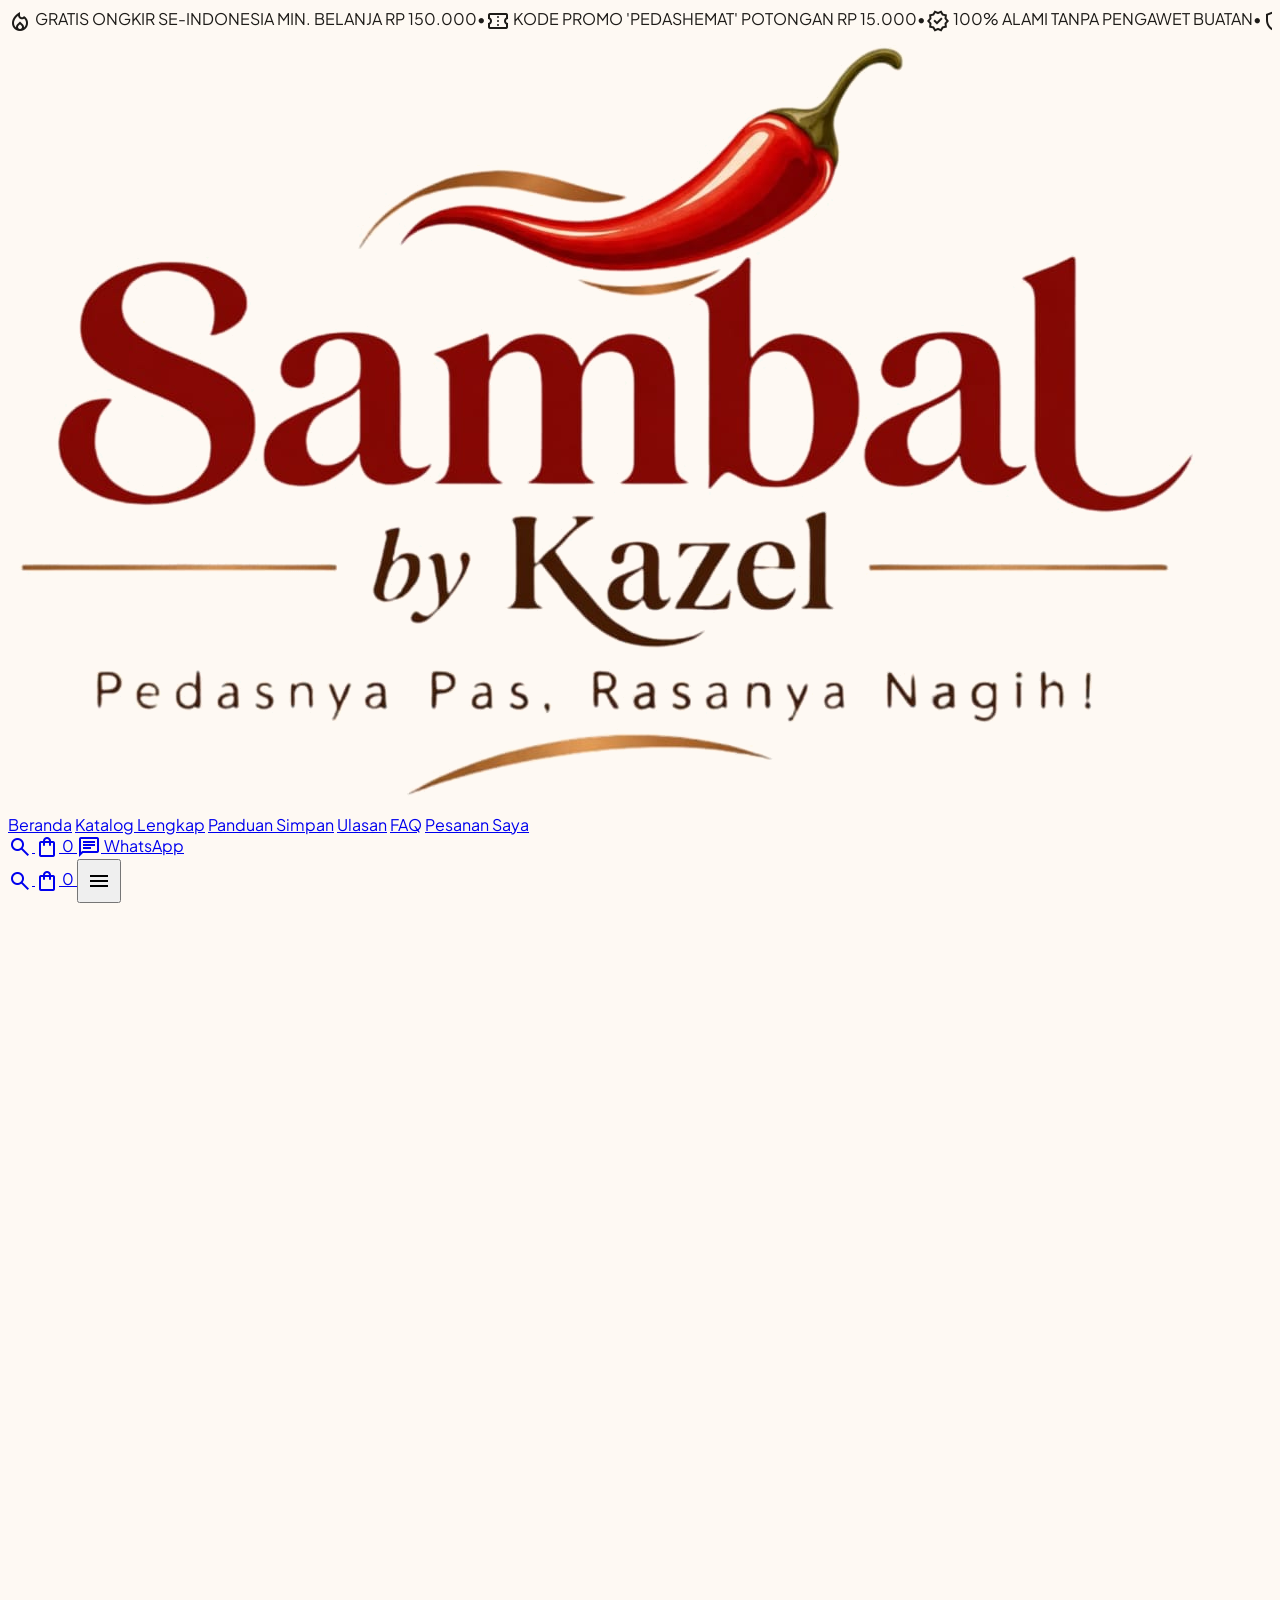
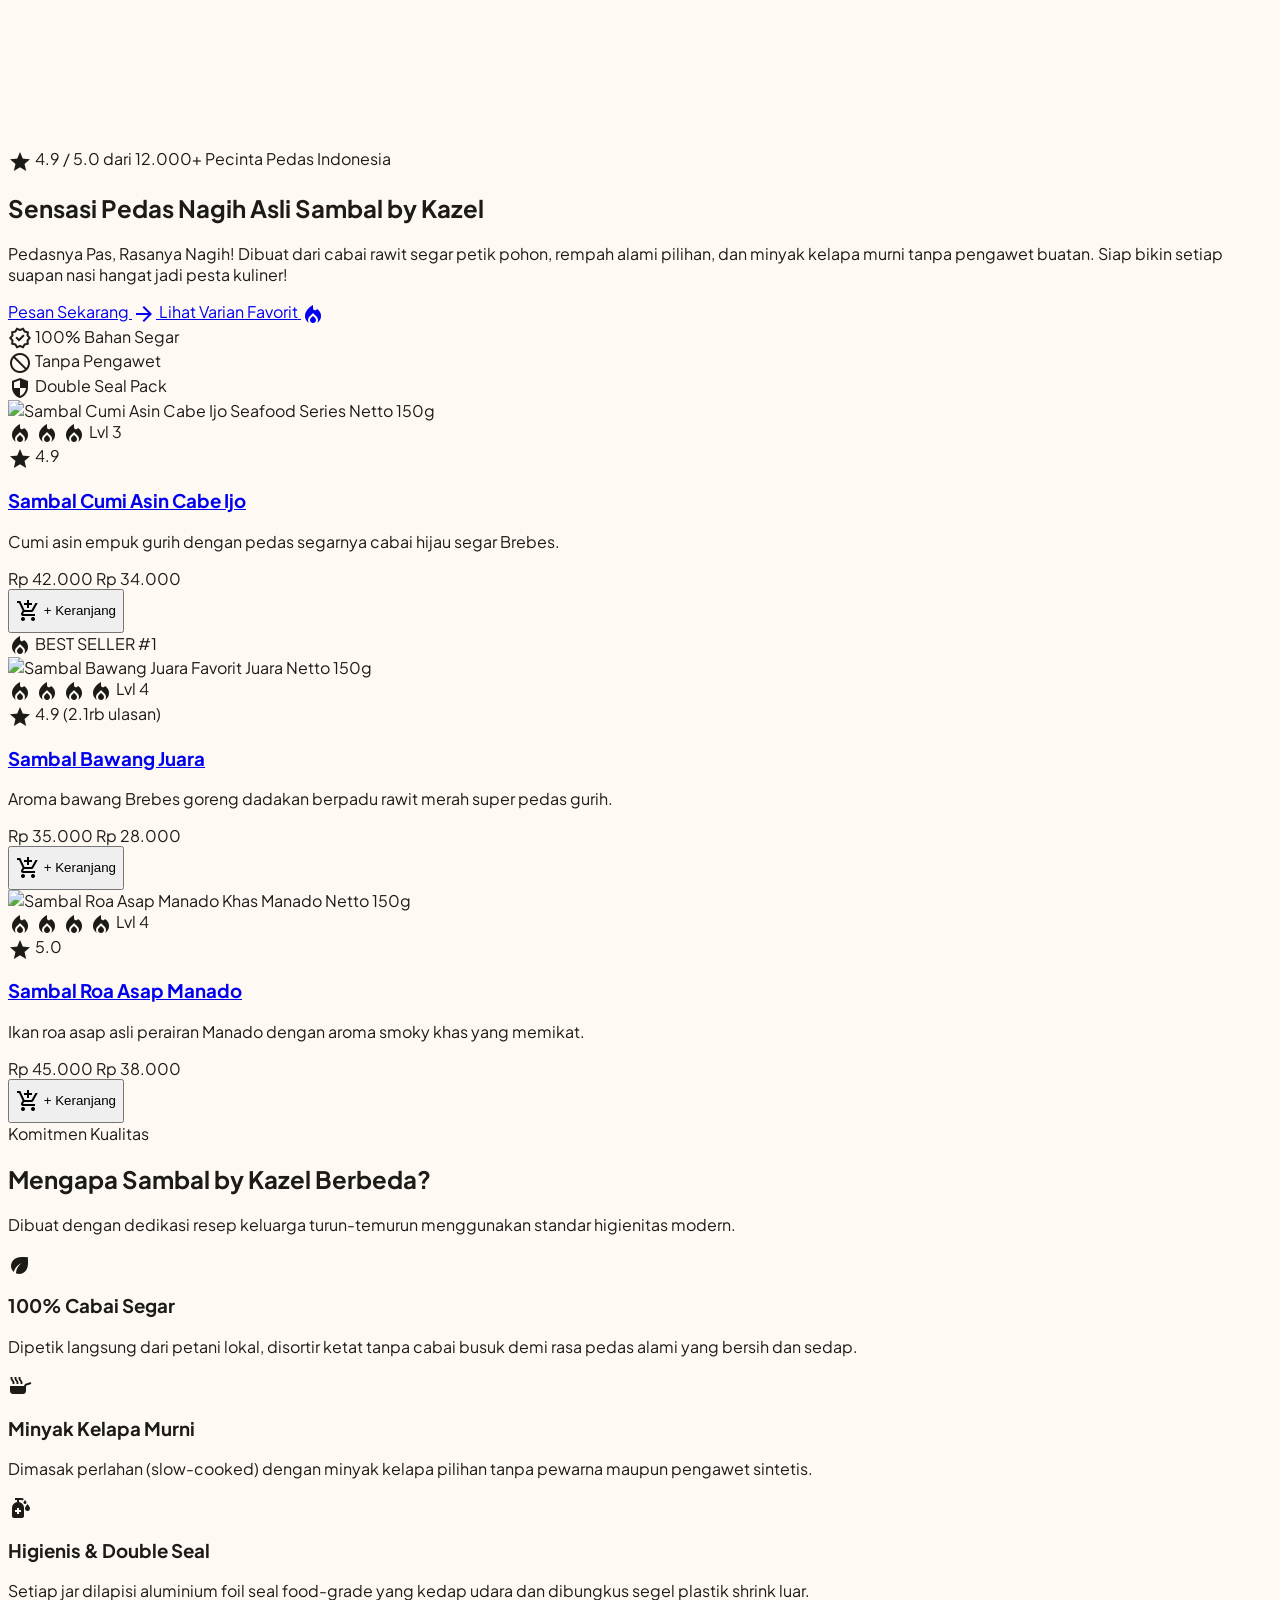
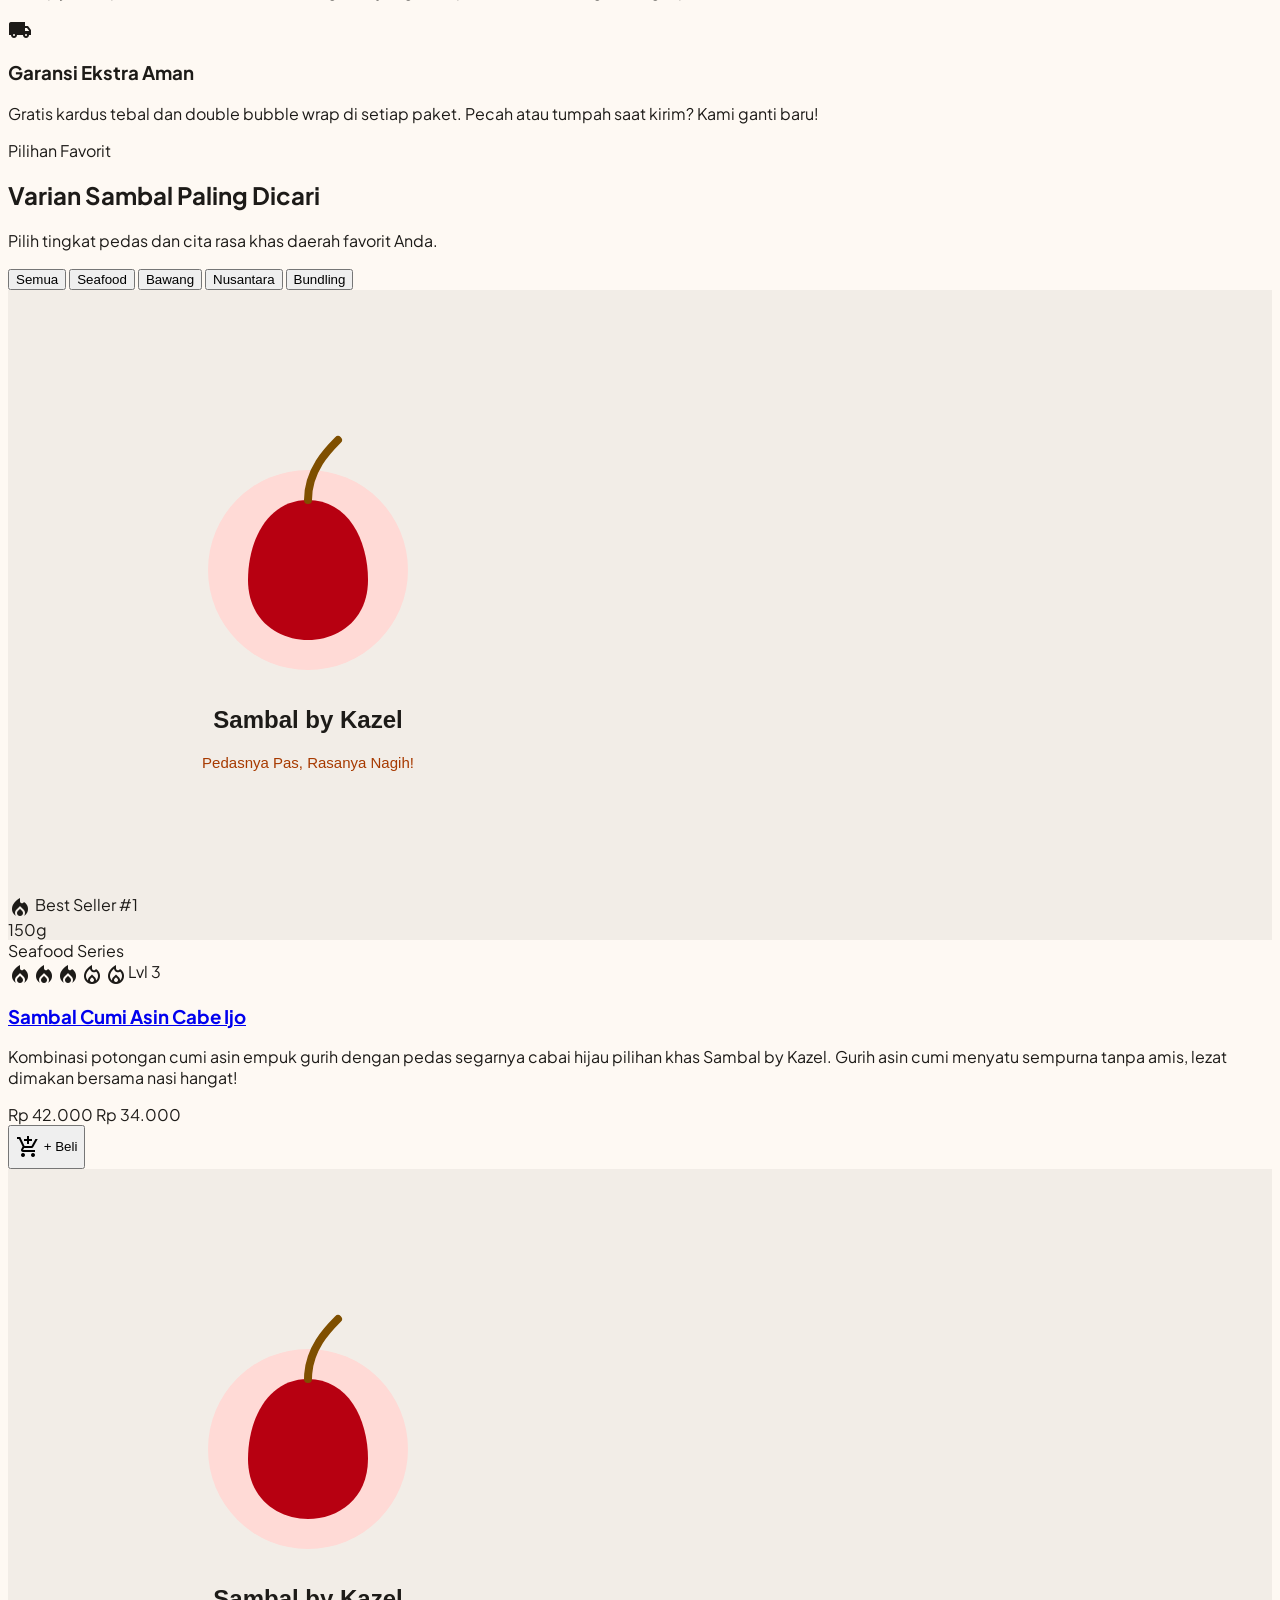
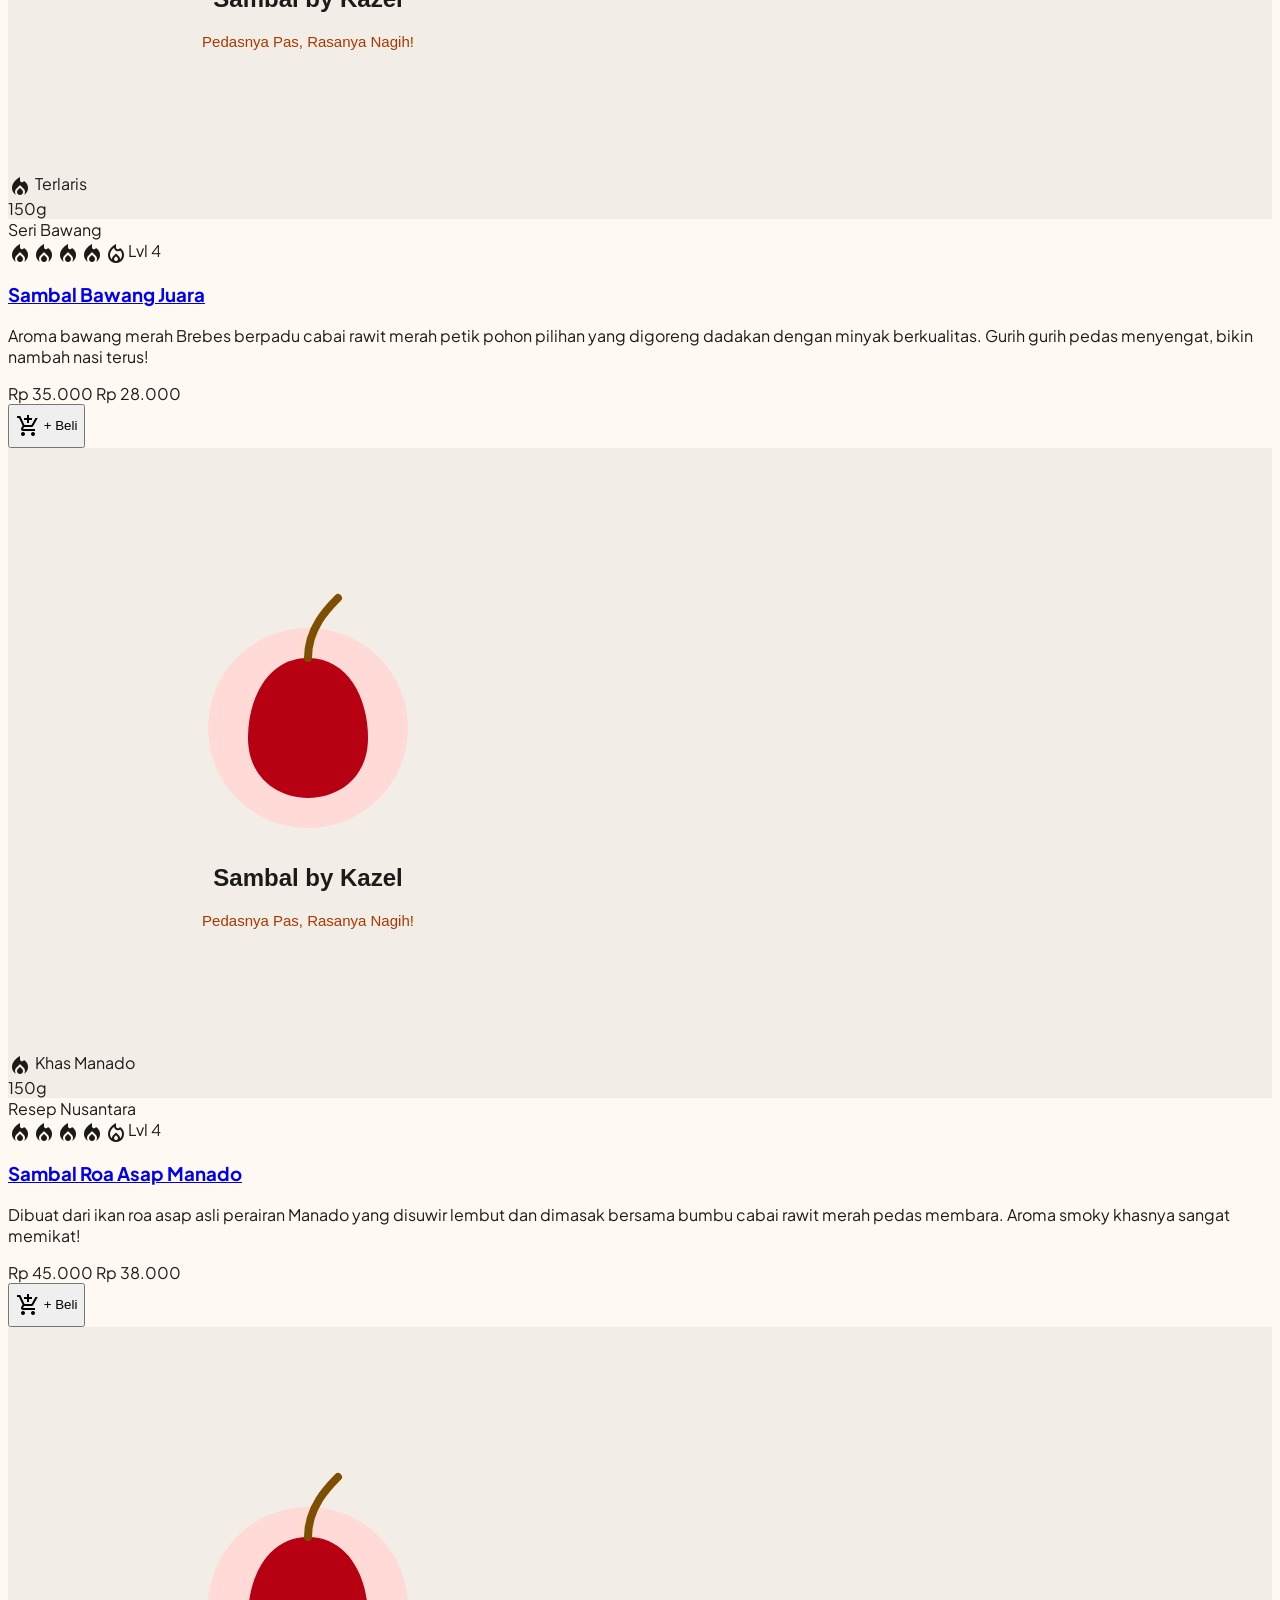
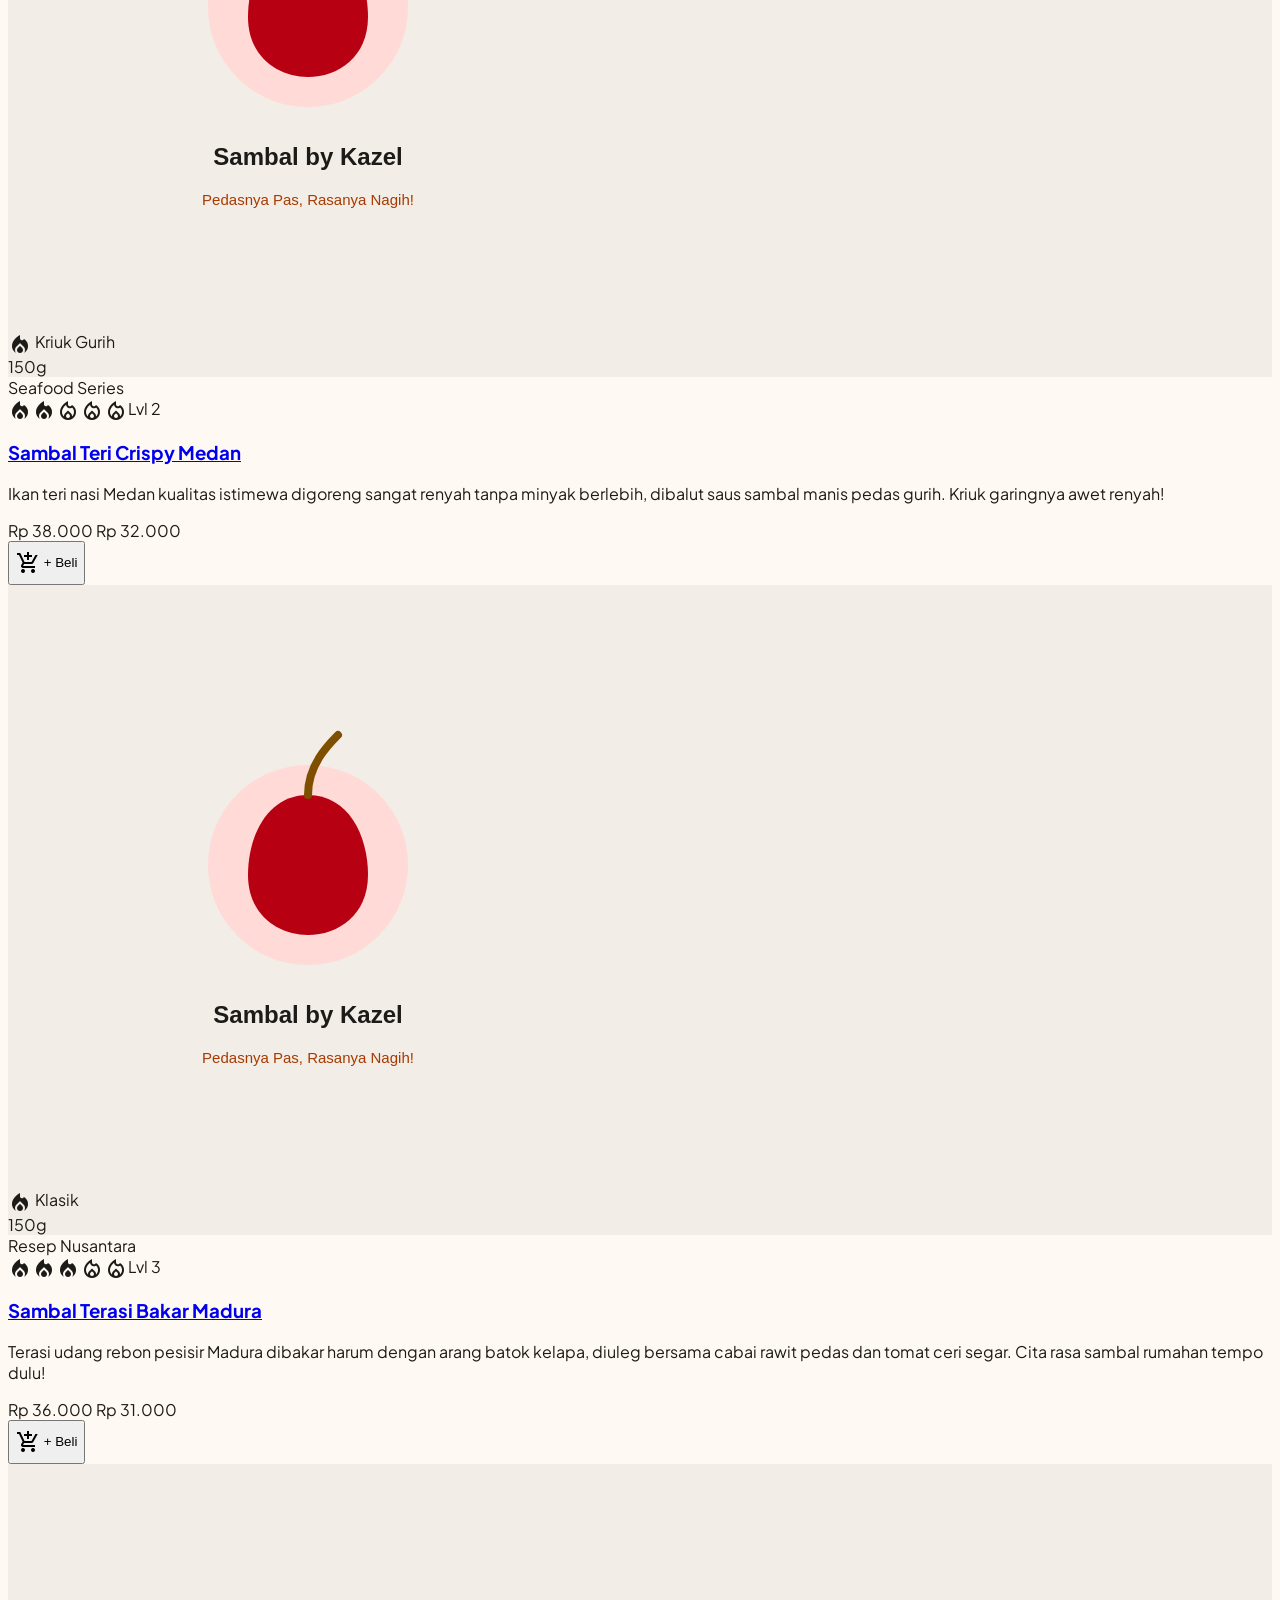
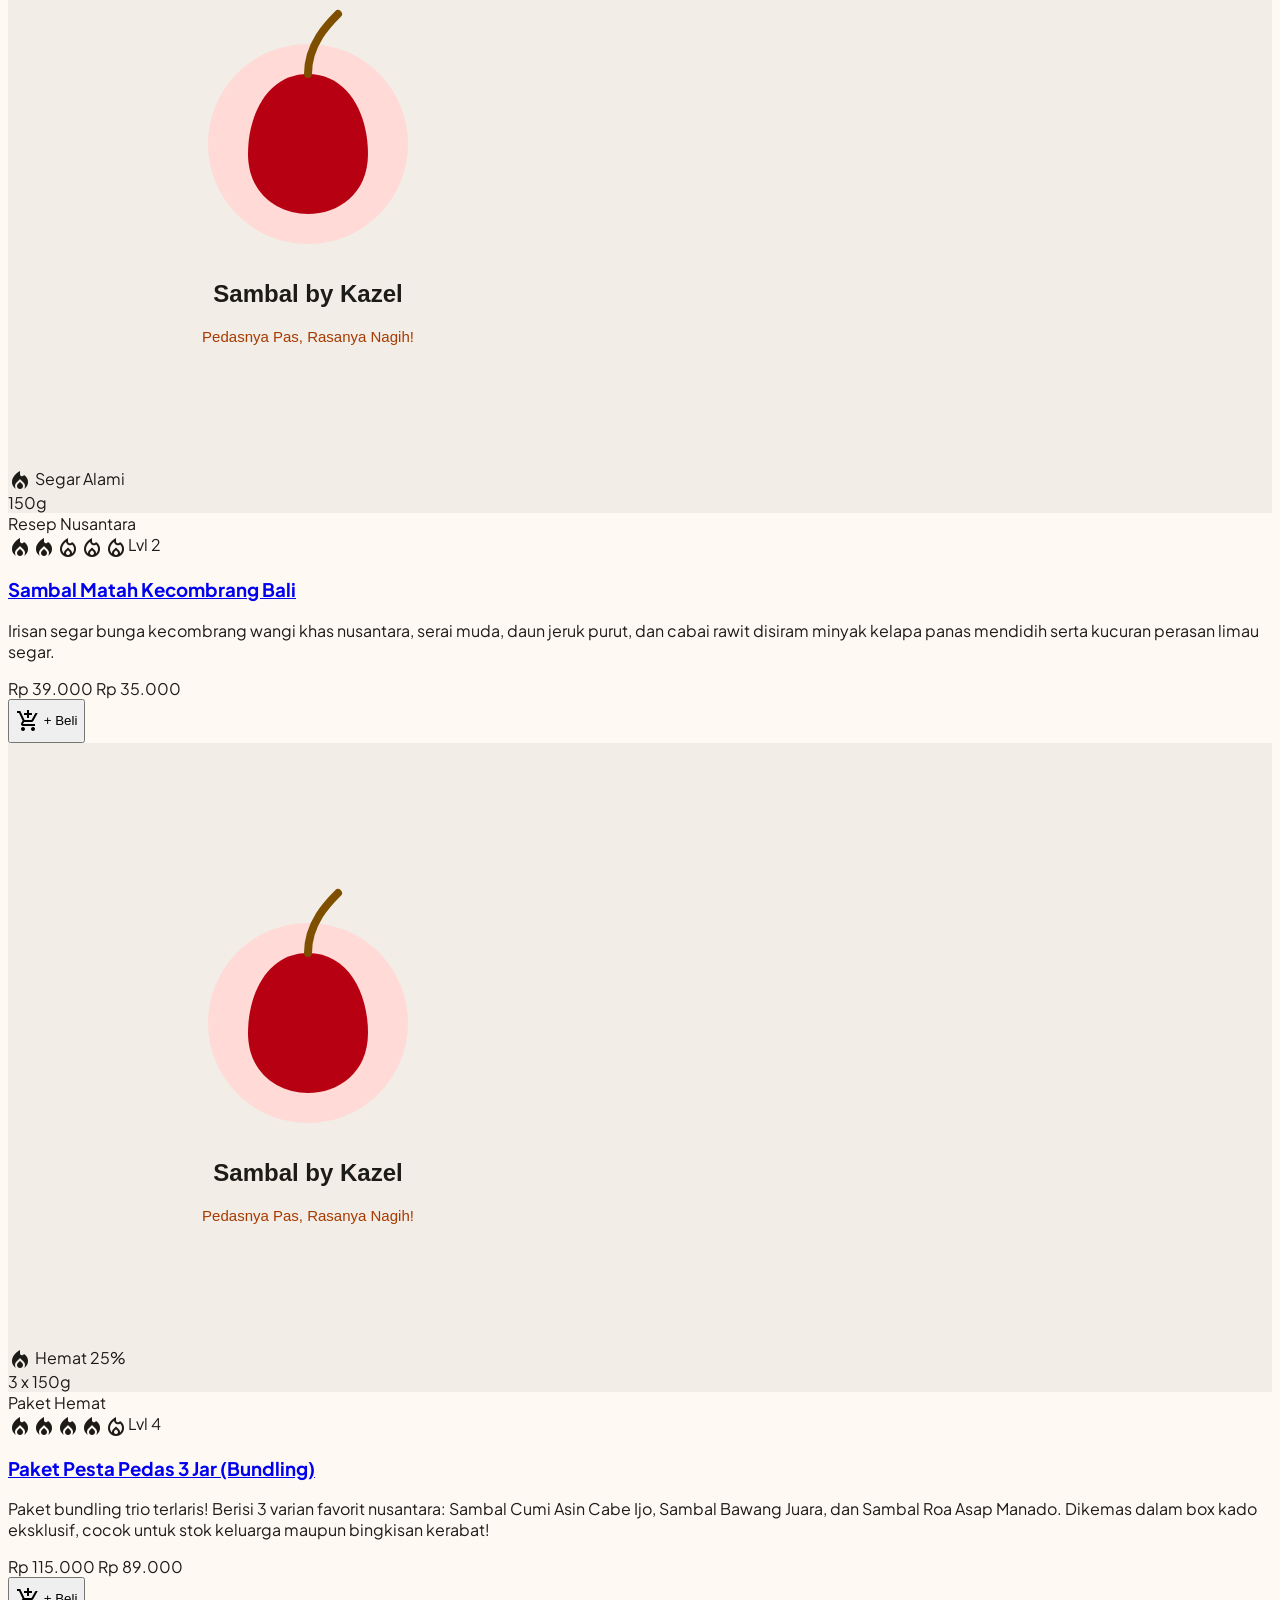
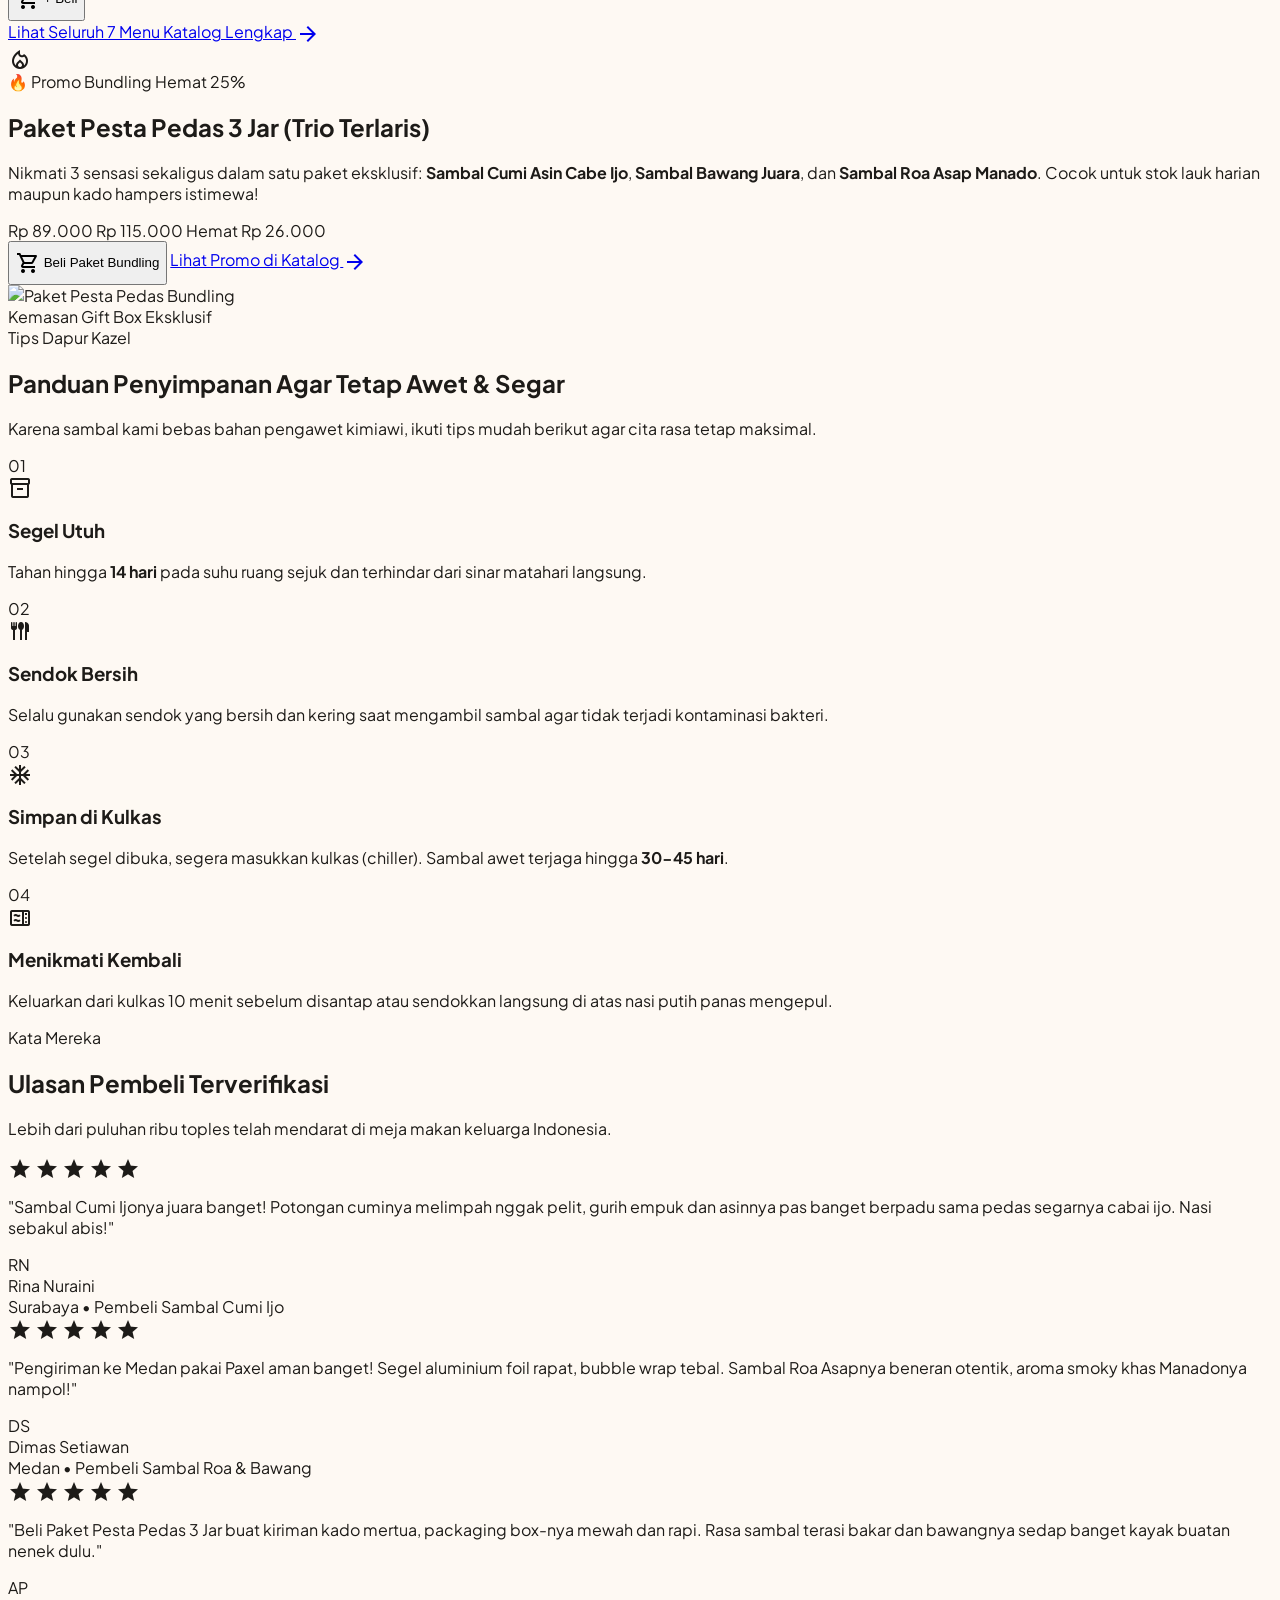
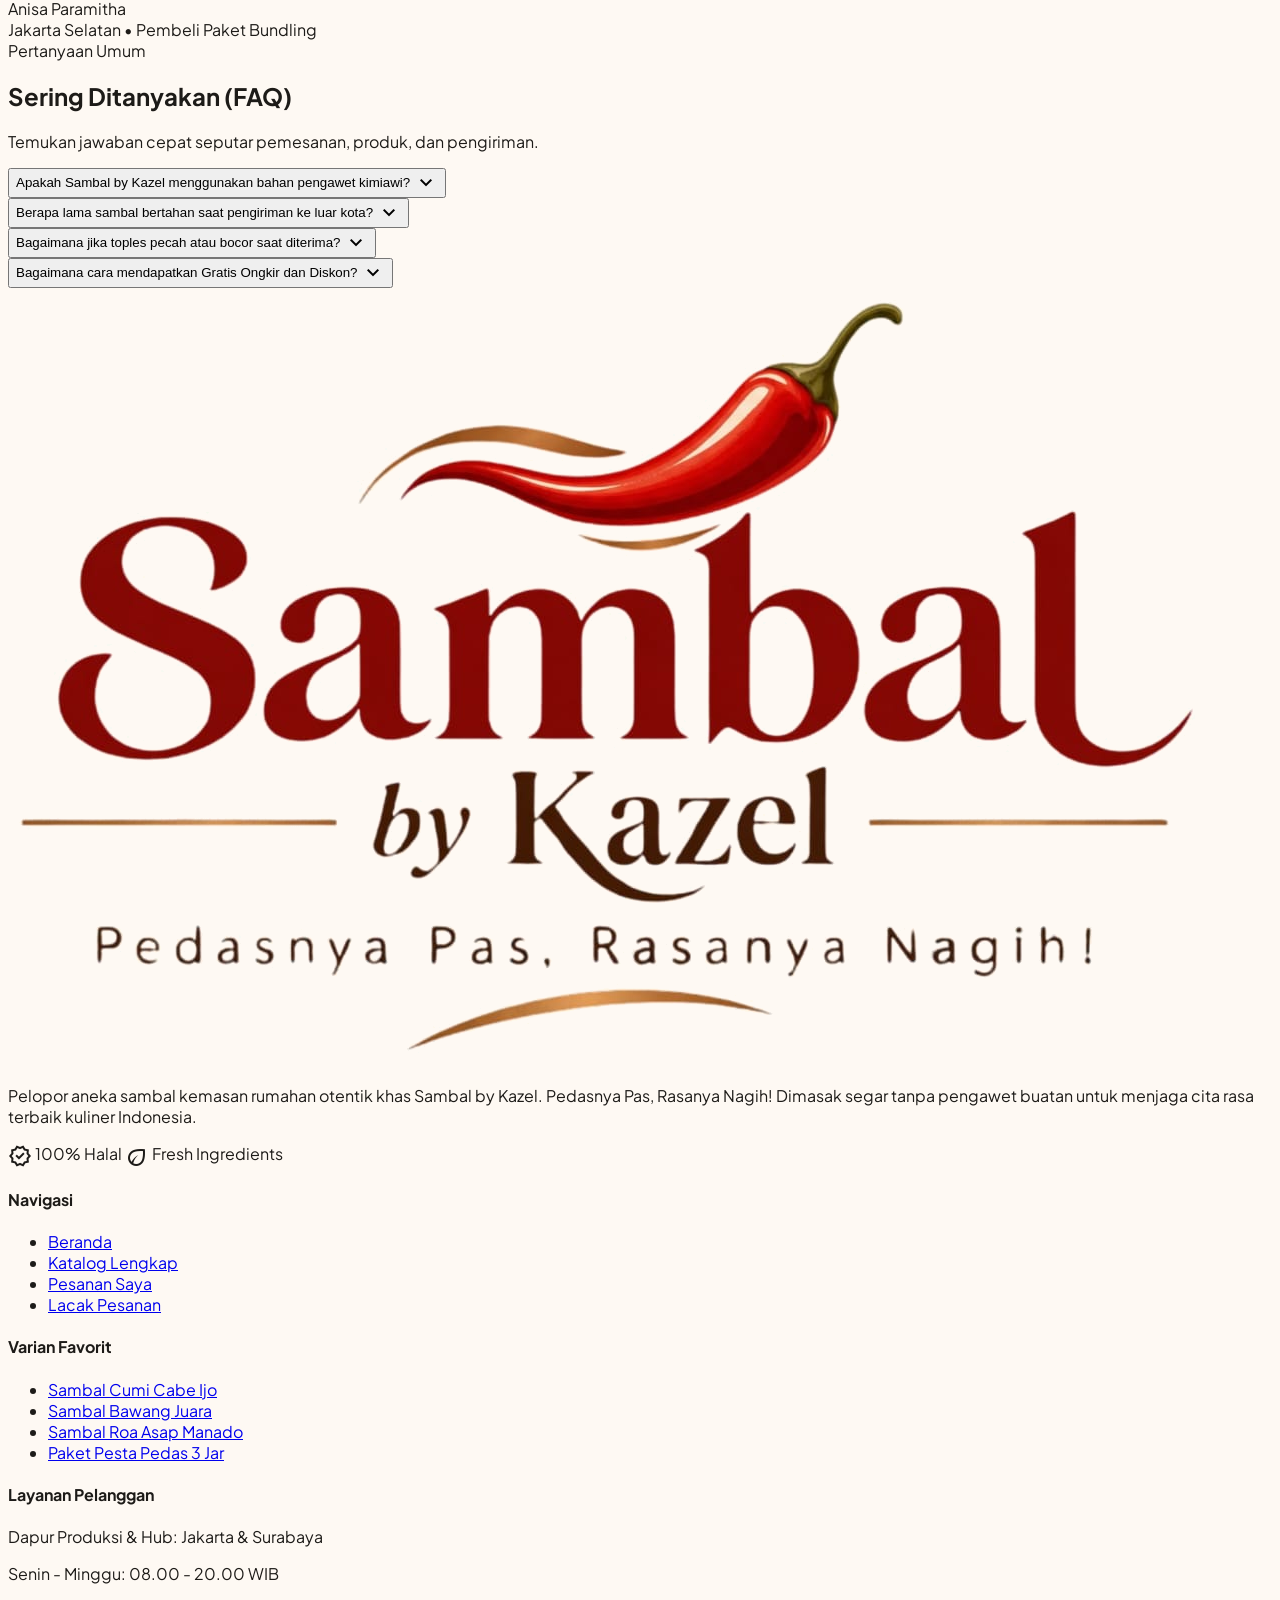
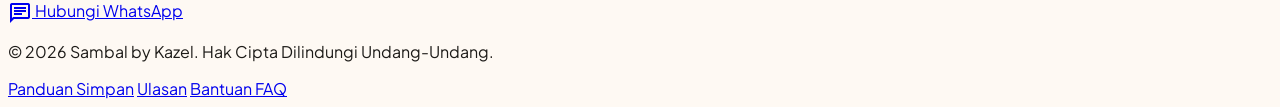
==== index.html @ 1a240b4c "feat: complete Sambal by Kazel website with admin dashboard & Google Sheets tracking integration" ====
<!DOCTYPE html>
<html lang="id" class="scroll-smooth">
<head>
  <meta charset="UTF-8">
  <meta name="viewport" content="width=device-width, initial-scale=1.0">
  <title>Sambal by Kazel - Pedasnya Pas, Rasanya Nagih!</title>
  <meta name="description" content="Nikmati aneka sambal kemasan rumahan otentik dari Sambal by Kazel. Pedasnya Pas, Rasanya Nagih! Sambal Cumi Ijo, Sambal Bawang Juara, Sambal Roa Manado. Segel higienis, garansi aman kirim se-Indonesia.">
  <link rel="icon" type="image/png" href="assets/images/logo.png">
  
  <!-- Google Fonts: Plus Jakarta Sans & Material Symbols Outlined -->
  <link rel="preconnect" href="https://fonts.googleapis.com">
  <link rel="preconnect" href="https://fonts.gstatic.com" crossorigin>
  <link href="https://fonts.googleapis.com/css2?family=Plus+Jakarta+Sans:wght@400;500;600;700;800&display=swap" rel="stylesheet">
  <link rel="stylesheet" href="https://fonts.googleapis.com/css2?family=Material+Symbols+Outlined:opsz,wght,FILL,GRAD@20..48,100..700,0..1,-50..200" />
  
  <!-- Tailwind CSS via CDN & External Custom Config -->
  <script src="https://cdn.tailwindcss.com"></script>
  <script src="assets/js/tailwind.config.js"></script>
  
  <!-- Master Stylesheet -->
  <link rel="stylesheet" href="assets/css/style.css">
</head>
<body class="bg-background text-on-surface flex flex-col min-h-screen antialiased selection:bg-primary-fixed selection:text-primary">

  <!-- Header Component (Ticker & Navigation) -->
  <app-header active="beranda"></app-header>

  <!-- MAIN CONTENT CONTAINER -->
  <main class="flex-grow">
    
    <!-- HERO SECTION (GAYA 1: EDITORIAL MAGAZINE - CENTERED SHOWCASE) -->
    <section class="relative overflow-hidden pt-10 pb-16 md:pt-16 md:pb-24 bg-gradient-to-b from-surface-container-low via-surface to-background">
      <div class="max-w-7xl mx-auto px-4 sm:px-6 lg:px-8">
        
        <!-- BAGIAN ATAS HERO (CENTERED TYPOGRAPHY & CTA) -->
        <div class="text-center max-w-3xl mx-auto">
          
          <!-- Social Proof Rating Pill -->
          <div class="inline-flex items-center gap-2 px-4 py-1.5 rounded-full bg-primary-fixed/80 border border-outline-variant/60 text-xs font-bold text-primary mb-5 shadow-sm">
            <span class="material-symbols-outlined text-sm fill text-primary">star</span>
            <span>4.9 / 5.0 dari 12.000+ Pecinta Pedas Indonesia</span>
          </div>

          <!-- Main Headline -->
          <h1 class="text-3xl sm:text-4xl lg:text-5xl font-extrabold text-on-surface tracking-tight leading-[1.18] mb-5">
            Sensasi Pedas Nagih Asli <span class="text-primary underline decoration-secondary-container decoration-wavy decoration-2">Sambal by Kazel</span>
          </h1>

          <!-- Subheadline Deskripsi 2 Baris -->
          <p class="text-base sm:text-lg text-on-surface-variant max-w-2xl mx-auto leading-relaxed mb-8">
            <span class="font-bold text-primary">Pedasnya Pas, Rasanya Nagih!</span> Dibuat dari cabai rawit segar petik pohon, rempah alami pilihan, dan minyak kelapa murni tanpa pengawet buatan. Siap bikin setiap suapan nasi hangat jadi pesta kuliner!
          </p>

          <!-- Dua Tombol CTA Rata Tengah -->
          <div class="flex flex-col sm:flex-row items-center justify-center gap-3.5 w-full sm:w-auto mb-8">
            <a href="katalog.html" class="w-full sm:w-auto inline-flex items-center justify-center gap-2 px-7 py-3.5 rounded-xl font-bold text-white bg-primary hover:bg-primary-container shadow-lg shadow-primary/25 active:scale-95 transition-all duration-150 tap-target">
              <span>Pesan Sekarang</span>
              <span class="material-symbols-outlined text-lg">arrow_forward</span>
            </a>
            <a href="#bestseller" class="w-full sm:w-auto inline-flex items-center justify-center gap-2 px-7 py-3.5 rounded-xl font-bold text-on-surface bg-surface-container-high hover:bg-surface-container border border-outline-variant/60 active:scale-95 transition-all duration-150 tap-target">
              <span>Lihat Varian Favorit</span>
              <span class="material-symbols-outlined text-lg text-primary fill">local_fire_department</span>
            </a>
          </div>

          <!-- 3 Pil Jaminan Kualitas Rata Tengah -->
          <div class="flex flex-wrap items-center justify-center gap-2.5 sm:gap-4 text-xs font-bold text-on-surface">
            <div class="inline-flex items-center gap-1.5 px-3 py-1.5 rounded-full bg-surface-container-lowest border border-outline-variant/50 shadow-sm">
              <span class="material-symbols-outlined text-primary text-base">verified</span>
              <span>100% Bahan Segar</span>
            </div>
            <div class="inline-flex items-center gap-1.5 px-3 py-1.5 rounded-full bg-surface-container-lowest border border-outline-variant/50 shadow-sm">
              <span class="material-symbols-outlined text-secondary text-base">block</span>
              <span>Tanpa Pengawet</span>
            </div>
            <div class="inline-flex items-center gap-1.5 px-3 py-1.5 rounded-full bg-surface-container-lowest border border-outline-variant/50 shadow-sm">
              <span class="material-symbols-outlined text-tertiary text-base">security</span>
              <span>Double Seal Pack</span>
            </div>
          </div>

        </div>

        <!-- BAGIAN BAWAH HERO (SHOWCASE 3 KEMASAN PRODUK BERDAMPINGAN) -->
        <div class="grid grid-cols-1 md:grid-cols-3 gap-6 items-end max-w-5xl mx-auto mt-12">
          
          <!-- KARTU 1 (KIRI): Sambal Cumi Asin Cabe Ijo -->
          <div class="product-card bg-surface-container-lowest rounded-3xl border border-outline-variant/60 p-4 shadow-md hover:shadow-xl hover:border-primary/40 transition-all duration-300 flex flex-col justify-between group">
            <div>
              <div class="relative overflow-hidden rounded-2xl bg-surface-container aspect-square mb-3.5">
                <img src="https://images.unsplash.com/photo-1626777552726-4a6b54c97e46?auto=format&fit=crop&w=600&q=80" 
                     alt="Sambal Cumi Asin Cabe Ijo" 
                     onerror="this.src=FALLBACK_IMG; this.removeAttribute('onerror');"
                     class="w-full h-full object-cover group-hover:scale-105 transition-transform duration-500">
                
                <span class="absolute top-2.5 left-2.5 bg-secondary text-white text-[10px] font-black uppercase tracking-wider px-2.5 py-1 rounded-full shadow">
                  Seafood Series
                </span>
                
                <span class="absolute bottom-2.5 right-2.5 bg-black/70 backdrop-blur-sm text-white text-[10px] font-bold px-2 py-0.5 rounded-md">
                  Netto 150g
                </span>
              </div>

              <div class="space-y-1.5 mb-3">
                <div class="flex items-center justify-between text-xs">
                  <div class="inline-flex items-center gap-0.5 text-primary text-[11px] font-bold">
                    <span class="material-symbols-outlined fill text-xs">local_fire_department</span>
                    <span class="material-symbols-outlined fill text-xs">local_fire_department</span>
                    <span class="material-symbols-outlined fill text-xs">local_fire_department</span>
                    <span class="text-on-surface-variant font-medium ml-1">Lvl 3</span>
                  </div>
                  <span class="text-[11px] font-bold text-amber-600 flex items-center gap-0.5">
                    <span class="material-symbols-outlined fill text-xs">star</span> 4.9
                  </span>
                </div>

                <a href="produk.html?id=sambal-cumi-ijo" class="block hover:text-primary transition-colors">
                  <h3 class="font-extrabold text-sm sm:text-base text-on-surface line-clamp-1">Sambal Cumi Asin Cabe Ijo</h3>
                </a>
                
                <p class="text-[11px] text-on-surface-variant line-clamp-2">
                  Cumi asin empuk gurih dengan pedas segarnya cabai hijau segar Brebes.
                </p>
              </div>
            </div>

            <div class="pt-2 border-t border-outline-variant/40 flex items-center justify-between gap-2">
              <div>
                <span class="text-[10px] text-outline line-through block leading-none">Rp 42.000</span>
                <span class="text-base font-black text-primary">Rp 34.000</span>
              </div>
              <button onclick="addToCart(PRODUCTS_DATA.find(p => p.id === 'sambal-cumi-ijo'), 1)" class="px-3.5 py-2 rounded-xl bg-primary-fixed hover:bg-primary hover:text-white text-primary font-bold text-xs flex items-center gap-1 transition-all tap-target" title="Tambah ke keranjang">
                <span class="material-symbols-outlined text-base">add_shopping_cart</span>
                <span>+ Keranjang</span>
              </button>
            </div>
          </div>

          <!-- KARTU 2 (TENGAH - LEBIH MENONJOL & HIGHER / md:-translate-y-3): Sambal Bawang Juara -->
          <div class="product-card bg-surface-container-lowest rounded-3xl border-2 border-primary/50 p-5 shadow-2xl hover:shadow-2xl transition-all duration-300 flex flex-col justify-between relative md:-translate-y-3.5 z-10 group">
            
            <!-- Floating Crown Badge -->
            <div class="absolute -top-3.5 left-1/2 -translate-x-1/2 bg-gradient-to-r from-primary to-secondary text-white text-[11px] font-black uppercase tracking-wider px-4 py-1 rounded-full shadow-lg flex items-center gap-1 z-20 whitespace-nowrap">
              <span class="material-symbols-outlined text-xs fill">local_fire_department</span>
              <span>BEST SELLER #1</span>
            </div>

            <div>
              <div class="relative overflow-hidden rounded-2xl bg-surface-container aspect-square mb-4 mt-1">
                <img src="https://images.unsplash.com/photo-1546069901-ba9599a7e63c?auto=format&fit=crop&w=600&q=80" 
                     alt="Sambal Bawang Juara" 
                     onerror="this.src=FALLBACK_IMG; this.removeAttribute('onerror');"
                     class="w-full h-full object-cover group-hover:scale-105 transition-transform duration-500">
                
                <span class="absolute top-2.5 left-2.5 bg-primary text-white text-[10px] font-black uppercase tracking-wider px-2.5 py-1 rounded-full shadow">
                  Favorit Juara
                </span>

                <span class="absolute bottom-2.5 right-2.5 bg-black/70 backdrop-blur-sm text-white text-[10px] font-bold px-2 py-0.5 rounded-md">
                  Netto 150g
                </span>
              </div>

              <div class="space-y-1.5 mb-3">
                <div class="flex items-center justify-between text-xs">
                  <div class="inline-flex items-center gap-0.5 text-primary text-[11px] font-bold">
                    <span class="material-symbols-outlined fill text-xs">local_fire_department</span>
                    <span class="material-symbols-outlined fill text-xs">local_fire_department</span>
                    <span class="material-symbols-outlined fill text-xs">local_fire_department</span>
                    <span class="material-symbols-outlined fill text-xs">local_fire_department</span>
                    <span class="text-on-surface-variant font-medium ml-1">Lvl 4</span>
                  </div>
                  <span class="text-[11px] font-bold text-amber-600 flex items-center gap-0.5">
                    <span class="material-symbols-outlined fill text-xs">star</span> 4.9 (2.1rb ulasan)
                  </span>
                </div>

                <a href="produk.html?id=sambal-bawang-juara" class="block hover:text-primary transition-colors">
                  <h3 class="font-black text-base sm:text-lg text-on-surface line-clamp-1">Sambal Bawang Juara</h3>
                </a>
                
                <p class="text-xs text-on-surface-variant line-clamp-2">
                  Aroma bawang Brebes goreng dadakan berpadu rawit merah super pedas gurih.
                </p>
              </div>
            </div>

            <div class="pt-3 border-t border-outline-variant/40 flex items-center justify-between gap-2">
              <div>
                <span class="text-[11px] text-outline line-through block leading-none">Rp 35.000</span>
                <span class="text-lg font-black text-primary">Rp 28.000</span>
              </div>
              <button onclick="addToCart(PRODUCTS_DATA.find(p => p.id === 'sambal-bawang-juara'), 1)" class="px-4 py-2.5 rounded-xl bg-primary hover:bg-primary-container text-white font-extrabold text-xs shadow-md shadow-primary/20 active:scale-95 flex items-center gap-1.5 transition-all tap-target" title="Tambah ke keranjang">
                <span class="material-symbols-outlined text-base">add_shopping_cart</span>
                <span>+ Keranjang</span>
              </button>
            </div>
          </div>

          <!-- KARTU 3 (KANAN): Sambal Roa Asap Manado -->
          <div class="product-card bg-surface-container-lowest rounded-3xl border border-outline-variant/60 p-4 shadow-md hover:shadow-xl hover:border-primary/40 transition-all duration-300 flex flex-col justify-between group">
            <div>
              <div class="relative overflow-hidden rounded-2xl bg-surface-container aspect-square mb-3.5">
                <img src="https://images.unsplash.com/photo-1565299585323-38d6b0865b47?auto=format&fit=crop&w=600&q=80" 
                     alt="Sambal Roa Asap Manado" 
                     onerror="this.src=FALLBACK_IMG; this.removeAttribute('onerror');"
                     class="w-full h-full object-cover group-hover:scale-105 transition-transform duration-500">
                
                <span class="absolute top-2.5 left-2.5 bg-tertiary text-white text-[10px] font-black uppercase tracking-wider px-2.5 py-1 rounded-full shadow">
                  Khas Manado
                </span>

                <span class="absolute bottom-2.5 right-2.5 bg-black/70 backdrop-blur-sm text-white text-[10px] font-bold px-2 py-0.5 rounded-md">
                  Netto 150g
                </span>
              </div>

              <div class="space-y-1.5 mb-3">
                <div class="flex items-center justify-between text-xs">
                  <div class="inline-flex items-center gap-0.5 text-primary text-[11px] font-bold">
                    <span class="material-symbols-outlined fill text-xs">local_fire_department</span>
                    <span class="material-symbols-outlined fill text-xs">local_fire_department</span>
                    <span class="material-symbols-outlined fill text-xs">local_fire_department</span>
                    <span class="material-symbols-outlined fill text-xs">local_fire_department</span>
                    <span class="text-on-surface-variant font-medium ml-1">Lvl 4</span>
                  </div>
                  <span class="text-[11px] font-bold text-amber-600 flex items-center gap-0.5">
                    <span class="material-symbols-outlined fill text-xs">star</span> 5.0
                  </span>
                </div>

                <a href="produk.html?id=sambal-roa-asap" class="block hover:text-primary transition-colors">
                  <h3 class="font-extrabold text-sm sm:text-base text-on-surface line-clamp-1">Sambal Roa Asap Manado</h3>
                </a>
                
                <p class="text-[11px] text-on-surface-variant line-clamp-2">
                  Ikan roa asap asli perairan Manado dengan aroma smoky khas yang memikat.
                </p>
              </div>
            </div>

            <div class="pt-2 border-t border-outline-variant/40 flex items-center justify-between gap-2">
              <div>
                <span class="text-[10px] text-outline line-through block leading-none">Rp 45.000</span>
                <span class="text-base font-black text-primary">Rp 38.000</span>
              </div>
              <button onclick="addToCart(PRODUCTS_DATA.find(p => p.id === 'sambal-roa-asap'), 1)" class="px-3.5 py-2 rounded-xl bg-primary-fixed hover:bg-primary hover:text-white text-primary font-bold text-xs flex items-center gap-1 transition-all tap-target" title="Tambah ke keranjang">
                <span class="material-symbols-outlined text-base">add_shopping_cart</span>
                <span>+ Keranjang</span>
              </button>
            </div>
          </div>

        </div>

      </div>
    </section>

    <!-- 4 PILAR KEUNGGULAN PRODUK -->
    <section id="keunggulan" class="py-12 md:py-16 bg-surface-container-lowest border-y border-outline-variant/40">
      <div class="max-w-7xl mx-auto px-4 sm:px-6 lg:px-8">
        <div class="text-center max-w-2xl mx-auto mb-12">
          <span class="text-xs font-black uppercase tracking-widest text-secondary">Komitmen Kualitas</span>
          <h2 class="text-2xl sm:text-3xl font-extrabold text-on-surface mt-1">Mengapa Sambal by Kazel Berbeda?</h2>
          <p class="text-sm sm:text-base text-on-surface-variant mt-2">Dibuat dengan dedikasi resep keluarga turun-temurun menggunakan standar higienitas modern.</p>
        </div>

        <div class="grid grid-cols-1 sm:grid-cols-2 lg:grid-cols-4 gap-6">
          
          <!-- Pilar 1 -->
          <div class="p-6 rounded-2xl bg-surface border border-outline-variant/50 hover:border-primary/40 hover:shadow-lg transition-all duration-200">
            <div class="w-12 h-12 rounded-xl bg-primary-fixed text-primary flex items-center justify-center mb-4">
              <span class="material-symbols-outlined text-2xl fill">eco</span>
            </div>
            <h3 class="font-bold text-base text-on-surface mb-2">100% Cabai Segar</h3>
            <p class="text-xs sm:text-sm text-on-surface-variant leading-relaxed">
              Dipetik langsung dari petani lokal, disortir ketat tanpa cabai busuk demi rasa pedas alami yang bersih dan sedap.
            </p>
          </div>

          <!-- Pilar 2 -->
          <div class="p-6 rounded-2xl bg-surface border border-outline-variant/50 hover:border-primary/40 hover:shadow-lg transition-all duration-200">
            <div class="w-12 h-12 rounded-xl bg-secondary-fixed text-secondary flex items-center justify-center mb-4">
              <span class="material-symbols-outlined text-2xl fill">skillet</span>
            </div>
            <h3 class="font-bold text-base text-on-surface mb-2">Minyak Kelapa Murni</h3>
            <p class="text-xs sm:text-sm text-on-surface-variant leading-relaxed">
              Dimasak perlahan (slow-cooked) dengan minyak kelapa pilihan tanpa pewarna maupun pengawet sintetis.
            </p>
          </div>

          <!-- Pilar 3 -->
          <div class="p-6 rounded-2xl bg-surface border border-outline-variant/50 hover:border-primary/40 hover:shadow-lg transition-all duration-200">
            <div class="w-12 h-12 rounded-xl bg-tertiary-fixed text-tertiary flex items-center justify-center mb-4">
              <span class="material-symbols-outlined text-2xl fill">sanitizer</span>
            </div>
            <h3 class="font-bold text-base text-on-surface mb-2">Higienis & Double Seal</h3>
            <p class="text-xs sm:text-sm text-on-surface-variant leading-relaxed">
              Setiap jar dilapisi aluminium foil seal food-grade yang kedap udara dan dibungkus segel plastik shrink luar.
            </p>
          </div>

          <!-- Pilar 4 -->
          <div class="p-6 rounded-2xl bg-surface border border-outline-variant/50 hover:border-primary/40 hover:shadow-lg transition-all duration-200">
            <div class="w-12 h-12 rounded-xl bg-green-100 text-green-700 flex items-center justify-center mb-4">
              <span class="material-symbols-outlined text-2xl fill">local_shipping</span>
            </div>
            <h3 class="font-bold text-base text-on-surface mb-2">Garansi Ekstra Aman</h3>
            <p class="text-xs sm:text-sm text-on-surface-variant leading-relaxed">
              Gratis kardus tebal dan double bubble wrap di setiap paket. Pecah atau tumpah saat kirim? Kami ganti baru!
            </p>
          </div>

        </div>
      </div>
    </section>

    <!-- KATALOG VARIAN TERLARIS DENGAN FILTER KATEGORI -->
    <section id="bestseller" class="py-14 md:py-20 bg-background">
      <div class="max-w-7xl mx-auto px-4 sm:px-6 lg:px-8">
        
        <div class="flex flex-col md:flex-row md:items-end justify-between mb-8 gap-4">
          <div>
            <span class="text-xs font-black uppercase tracking-widest text-primary">Pilihan Favorit</span>
            <h2 class="text-2xl sm:text-3xl font-extrabold text-on-surface mt-1">Varian Sambal Paling Dicari</h2>
            <p class="text-sm text-on-surface-variant mt-1">Pilih tingkat pedas dan cita rasa khas daerah favorit Anda.</p>
          </div>

          <!-- Filter Pills -->
          <div class="flex items-center gap-1.5 overflow-x-auto pb-2 md:pb-0 scrollbar-none" id="categoryFilterContainer">
            <button onclick="filterCatalog('all', this)" class="category-btn active px-4 py-2 rounded-xl text-xs font-bold bg-primary text-white shadow-sm transition-all whitespace-nowrap">Semua</button>
            <button onclick="filterCatalog('seafood', this)" class="category-btn px-4 py-2 rounded-xl text-xs font-bold bg-surface-container-high text-on-surface hover:bg-surface-container transition-all whitespace-nowrap">Seafood</button>
            <button onclick="filterCatalog('bawang', this)" class="category-btn px-4 py-2 rounded-xl text-xs font-bold bg-surface-container-high text-on-surface hover:bg-surface-container transition-all whitespace-nowrap">Bawang</button>
            <button onclick="filterCatalog('daerah', this)" class="category-btn px-4 py-2 rounded-xl text-xs font-bold bg-surface-container-high text-on-surface hover:bg-surface-container transition-all whitespace-nowrap">Nusantara</button>
            <button onclick="filterCatalog('bundling', this)" class="category-btn px-4 py-2 rounded-xl text-xs font-bold bg-surface-container-high text-on-surface hover:bg-surface-container transition-all whitespace-nowrap">Bundling</button>
          </div>
        </div>

        <!-- Products Grid Container -->
        <div id="products-grid" class="grid grid-cols-1 sm:grid-cols-2 lg:grid-cols-4 gap-6">
          <!-- Dynamically populated by JS from PRODUCTS_DATA -->
        </div>

        <div class="mt-12 text-center">
          <a href="katalog.html" class="inline-flex items-center gap-2 px-8 py-3.5 rounded-xl font-bold text-sm bg-surface-container-lowest text-primary hover:bg-primary-fixed border border-primary/30 shadow-md active:scale-95 transition-all tap-target">
            <span>Lihat Seluruh 7 Menu Katalog Lengkap</span>
            <span class="material-symbols-outlined text-lg">arrow_forward</span>
          </a>
        </div>

      </div>
    </section>

    <!-- PAKET BUNDLING SPESIAL (FEATURE SPOTLIGHT) -->
    <section class="py-12 md:py-16 bg-surface-container-low border-y border-outline-variant/40">
      <div class="max-w-7xl mx-auto px-4 sm:px-6 lg:px-8">
        <div class="bg-gradient-to-br from-primary via-primary-container to-secondary rounded-3xl p-6 sm:p-10 text-white shadow-xl relative overflow-hidden">
          <div class="absolute -right-10 -bottom-10 opacity-10 pointer-events-none">
            <span class="material-symbols-outlined text-[240px]">local_fire_department</span>
          </div>

          <div class="grid grid-cols-1 lg:grid-cols-12 gap-8 items-center relative z-10">
            <div class="lg:col-span-7 space-y-4">
              <span class="inline-block px-3 py-1 bg-yellow-400 text-gray-950 font-black text-xs uppercase tracking-wider rounded-lg shadow-sm">
                🔥 Promo Bundling Hemat 25%
              </span>
              <h2 class="text-2xl sm:text-4xl font-extrabold tracking-tight leading-tight">
                Paket Pesta Pedas 3 Jar (Trio Terlaris)
              </h2>
              <p class="text-white/90 text-sm sm:text-base leading-relaxed">
                Nikmati 3 sensasi sekaligus dalam satu paket eksklusif: <strong>Sambal Cumi Asin Cabe Ijo</strong>, <strong>Sambal Bawang Juara</strong>, dan <strong>Sambal Roa Asap Manado</strong>. Cocok untuk stok lauk harian maupun kado hampers istimewa!
              </p>
              
              <div class="flex items-baseline gap-4 pt-2">
                <span class="text-3xl sm:text-4xl font-black text-yellow-300">Rp 89.000</span>
                <span class="text-lg line-through text-white/60">Rp 115.000</span>
                <span class="text-xs bg-black/40 text-white font-bold px-2.5 py-1 rounded-md">Hemat Rp 26.000</span>
              </div>

              <div class="flex flex-wrap items-center gap-3 pt-2">
                <button onclick="addToCart(PRODUCTS_DATA.find(p => p.id === 'paket-pesta-pedas'), 1)" class="px-6 py-3 bg-white text-primary hover:bg-yellow-100 font-extrabold text-sm rounded-xl shadow-lg active:scale-95 transition-all flex items-center gap-2 tap-target">
                  <span class="material-symbols-outlined text-lg">shopping_cart</span>
                  <span>Beli Paket Bundling</span>
                </button>
                <a href="katalog.html?category=bundling" class="px-5 py-3 bg-white/15 hover:bg-white/25 border border-white/30 text-white font-bold text-sm rounded-xl transition-all flex items-center gap-1.5 tap-target">
                  <span>Lihat Promo di Katalog</span>
                  <span class="material-symbols-outlined text-base">arrow_forward</span>
                </a>
              </div>
            </div>

            <div class="lg:col-span-5">
              <div class="relative rounded-2xl overflow-hidden shadow-2xl border-2 border-white/20 aspect-4/3 sm:aspect-video lg:aspect-square">
                <img src="https://images.unsplash.com/photo-1555939594-58d7cb561ad1?auto=format&fit=crop&w=800&q=80" 
                     alt="Paket Pesta Pedas Bundling"
                     onerror="this.onerror=null; this.src=FALLBACK_IMG;"
                     class="w-full h-full object-cover">
                <div class="absolute bottom-3 left-3 bg-black/70 backdrop-blur-sm text-white px-3 py-1 rounded-lg text-xs font-bold">
                  Kemasan Gift Box Eksklusif
                </div>
              </div>
            </div>
          </div>
        </div>
      </div>
    </section>

    <!-- PANDUAN PENYIMPANAN DAN KETAHANAN PRODUK -->
    <section id="panduan" class="py-14 md:py-20 bg-surface scroll-mt-24">
      <div class="max-w-7xl mx-auto px-4 sm:px-6 lg:px-8">
        <div class="text-center max-w-2xl mx-auto mb-12">
          <span class="text-xs font-black uppercase tracking-widest text-secondary">Tips Dapur Kazel</span>
          <h2 class="text-2xl sm:text-3xl font-extrabold text-on-surface mt-1">Panduan Penyimpanan Agar Tetap Awet & Segar</h2>
          <p class="text-sm sm:text-base text-on-surface-variant mt-2">Karena sambal kami bebas bahan pengawet kimiawi, ikuti tips mudah berikut agar cita rasa tetap maksimal.</p>
        </div>

        <div class="grid grid-cols-1 md:grid-cols-4 gap-6">
          <div class="bg-surface-container-lowest p-6 rounded-2xl border border-outline-variant/60 relative">
            <span class="text-3xl font-black text-primary/20 absolute top-4 right-4">01</span>
            <div class="w-10 h-10 rounded-xl bg-primary-fixed text-primary flex items-center justify-center mb-3">
              <span class="material-symbols-outlined">inventory_2</span>
            </div>
            <h3 class="font-bold text-base text-on-surface mb-1">Segel Utuh</h3>
            <p class="text-xs text-on-surface-variant leading-relaxed">
              Tahan hingga <strong>14 hari</strong> pada suhu ruang sejuk dan terhindar dari sinar matahari langsung.
            </p>
          </div>

          <div class="bg-surface-container-lowest p-6 rounded-2xl border border-outline-variant/60 relative">
            <span class="text-3xl font-black text-primary/20 absolute top-4 right-4">02</span>
            <div class="w-10 h-10 rounded-xl bg-secondary-fixed text-secondary flex items-center justify-center mb-3">
              <span class="material-symbols-outlined">flatware</span>
            </div>
            <h3 class="font-bold text-base text-on-surface mb-1">Sendok Bersih</h3>
            <p class="text-xs text-on-surface-variant leading-relaxed">
              Selalu gunakan sendok yang bersih dan kering saat mengambil sambal agar tidak terjadi kontaminasi bakteri.
            </p>
          </div>

          <div class="bg-surface-container-lowest p-6 rounded-2xl border border-outline-variant/60 relative">
            <span class="text-3xl font-black text-primary/20 absolute top-4 right-4">03</span>
            <div class="w-10 h-10 rounded-xl bg-tertiary-fixed text-tertiary flex items-center justify-center mb-3">
              <span class="material-symbols-outlined">ac_unit</span>
            </div>
            <h3 class="font-bold text-base text-on-surface mb-1">Simpan di Kulkas</h3>
            <p class="text-xs text-on-surface-variant leading-relaxed">
              Setelah segel dibuka, segera masukkan kulkas (chiller). Sambal awet terjaga hingga <strong>30-45 hari</strong>.
            </p>
          </div>

          <div class="bg-surface-container-lowest p-6 rounded-2xl border border-outline-variant/60 relative">
            <span class="text-3xl font-black text-primary/20 absolute top-4 right-4">04</span>
            <div class="w-10 h-10 rounded-xl bg-green-100 text-green-700 flex items-center justify-center mb-3">
              <span class="material-symbols-outlined">microwave</span>
            </div>
            <h3 class="font-bold text-base text-on-surface mb-1">Menikmati Kembali</h3>
            <p class="text-xs text-on-surface-variant leading-relaxed">
              Keluarkan dari kulkas 10 menit sebelum disantap atau sendokkan langsung di atas nasi putih panas mengepul.
            </p>
          </div>
        </div>
      </div>
    </section>

    <!-- TESTIMONI / ULASAN TERVERIFIKASI -->
    <section id="ulasan" class="py-14 md:py-20 bg-surface-container-lowest border-t border-outline-variant/40 scroll-mt-24">
      <div class="max-w-7xl mx-auto px-4 sm:px-6 lg:px-8">
        <div class="text-center max-w-2xl mx-auto mb-12">
          <span class="text-xs font-black uppercase tracking-widest text-primary">Kata Mereka</span>
          <h2 class="text-2xl sm:text-3xl font-extrabold text-on-surface mt-1">Ulasan Pembeli Terverifikasi</h2>
          <p class="text-sm text-on-surface-variant mt-1">Lebih dari puluhan ribu toples telah mendarat di meja makan keluarga Indonesia.</p>
        </div>

        <div class="grid grid-cols-1 md:grid-cols-3 gap-6">
          
          <!-- Testimoni 1 -->
          <div class="p-6 rounded-2xl bg-surface border border-outline-variant/50 space-y-3">
            <div class="flex items-center gap-1 text-amber-500">
              <span class="material-symbols-outlined fill text-base">star</span>
              <span class="material-symbols-outlined fill text-base">star</span>
              <span class="material-symbols-outlined fill text-base">star</span>
              <span class="material-symbols-outlined fill text-base">star</span>
              <span class="material-symbols-outlined fill text-base">star</span>
            </div>
            <p class="text-sm text-on-surface leading-relaxed">
              "Sambal Cumi Ijonya juara banget! Potongan cuminya melimpah nggak pelit, gurih empuk dan asinnya pas banget berpadu sama pedas segarnya cabai ijo. Nasi sebakul abis!"
            </p>
            <div class="flex items-center gap-3 pt-2">
              <div class="w-10 h-10 rounded-full bg-primary/20 flex items-center justify-center font-bold text-primary text-sm">
                RN
              </div>
              <div>
                <div class="text-xs font-bold text-on-surface">Rina Nuraini</div>
                <div class="text-[11px] text-on-surface-variant">Surabaya • Pembeli Sambal Cumi Ijo</div>
              </div>
            </div>
          </div>

          <!-- Testimoni 2 -->
          <div class="p-6 rounded-2xl bg-surface border border-outline-variant/50 space-y-3">
            <div class="flex items-center gap-1 text-amber-500">
              <span class="material-symbols-outlined fill text-base">star</span>
              <span class="material-symbols-outlined fill text-base">star</span>
              <span class="material-symbols-outlined fill text-base">star</span>
              <span class="material-symbols-outlined fill text-base">star</span>
              <span class="material-symbols-outlined fill text-base">star</span>
            </div>
            <p class="text-sm text-on-surface leading-relaxed">
              "Pengiriman ke Medan pakai Paxel aman banget! Segel aluminium foil rapat, bubble wrap tebal. Sambal Roa Asapnya beneran otentik, aroma smoky khas Manadonya nampol!"
            </p>
            <div class="flex items-center gap-3 pt-2">
              <div class="w-10 h-10 rounded-full bg-secondary/20 flex items-center justify-center font-bold text-secondary text-sm">
                DS
              </div>
              <div>
                <div class="text-xs font-bold text-on-surface">Dimas Setiawan</div>
                <div class="text-[11px] text-on-surface-variant">Medan • Pembeli Sambal Roa & Bawang</div>
              </div>
            </div>
          </div>

          <!-- Testimoni 3 -->
          <div class="p-6 rounded-2xl bg-surface border border-outline-variant/50 space-y-3">
            <div class="flex items-center gap-1 text-amber-500">
              <span class="material-symbols-outlined fill text-base">star</span>
              <span class="material-symbols-outlined fill text-base">star</span>
              <span class="material-symbols-outlined fill text-base">star</span>
              <span class="material-symbols-outlined fill text-base">star</span>
              <span class="material-symbols-outlined fill text-base">star</span>
            </div>
            <p class="text-sm text-on-surface leading-relaxed">
              "Beli Paket Pesta Pedas 3 Jar buat kiriman kado mertua, packaging box-nya mewah dan rapi. Rasa sambal terasi bakar dan bawangnya sedap banget kayak buatan nenek dulu."
            </p>
            <div class="flex items-center gap-3 pt-2">
              <div class="w-10 h-10 rounded-full bg-tertiary/20 flex items-center justify-center font-bold text-tertiary text-sm">
                AP
              </div>
              <div>
                <div class="text-xs font-bold text-on-surface">Anisa Paramitha</div>
                <div class="text-[11px] text-on-surface-variant">Jakarta Selatan • Pembeli Paket Bundling</div>
              </div>
            </div>
          </div>

        </div>
      </div>
    </section>

    <!-- FAQ ACCORDION SECTION -->
    <section id="faq" class="py-14 md:py-20 bg-background border-t border-outline-variant/40 scroll-mt-24">
      <div class="max-w-4xl mx-auto px-4 sm:px-6 lg:px-8">
        <div class="text-center mb-10">
          <span class="text-xs font-black uppercase tracking-widest text-secondary">Pertanyaan Umum</span>
          <h2 class="text-2xl sm:text-3xl font-extrabold text-on-surface mt-1">Sering Ditanyakan (FAQ)</h2>
          <p class="text-sm text-on-surface-variant mt-1">Temukan jawaban cepat seputar pemesanan, produk, dan pengiriman.</p>
        </div>

        <div class="space-y-3">
          
          <!-- Accordion 1 -->
          <div class="border border-outline-variant/60 rounded-2xl bg-surface-container-lowest overflow-hidden">
            <button onclick="toggleFaq(this)" class="w-full px-5 py-4 text-left flex items-center justify-between font-bold text-sm sm:text-base text-on-surface hover:text-primary transition-colors focus:outline-none">
              <span>Apakah Sambal by Kazel menggunakan bahan pengawet kimiawi?</span>
              <span class="material-symbols-outlined faq-icon transition-transform duration-200">expand_more</span>
            </button>
            <div class="accordion-content px-5 pb-4 text-xs sm:text-sm text-on-surface-variant leading-relaxed">
              Sama sekali tidak. Pengawetan dilakukan secara alami melalui teknik pemasakan rempah matang sempurna (slow-cooked) dengan minyak kelapa murni dan garam kristal, serta disegel kedap udara dengan aluminium foil food grade.
            </div>
          </div>

          <!-- Accordion 2 -->
          <div class="border border-outline-variant/60 rounded-2xl bg-surface-container-lowest overflow-hidden">
            <button onclick="toggleFaq(this)" class="w-full px-5 py-4 text-left flex items-center justify-between font-bold text-sm sm:text-base text-on-surface hover:text-primary transition-colors focus:outline-none">
              <span>Berapa lama sambal bertahan saat pengiriman ke luar kota?</span>
              <span class="material-symbols-outlined faq-icon transition-transform duration-200">expand_more</span>
            </button>
            <div class="accordion-content px-5 pb-4 text-xs sm:text-sm text-on-surface-variant leading-relaxed">
              Dalam kondisi segel utuh dan rapat, produk kami aman bertahan hingga 14 hari di perjalanan suhu ruang. Kami juga menggunakan ekspedisi Paxel (chilled / next day) serta reguler J&T dengan pelindung kardus tebal dan double bubble wrap.
            </div>
          </div>

          <!-- Accordion 3 -->
          <div class="border border-outline-variant/60 rounded-2xl bg-surface-container-lowest overflow-hidden">
            <button onclick="toggleFaq(this)" class="w-full px-5 py-4 text-left flex items-center justify-between font-bold text-sm sm:text-base text-on-surface hover:text-primary transition-colors focus:outline-none">
              <span>Bagaimana jika toples pecah atau bocor saat diterima?</span>
              <span class="material-symbols-outlined faq-icon transition-transform duration-200">expand_more</span>
            </button>
            <div class="accordion-content px-5 pb-4 text-xs sm:text-sm text-on-surface-variant leading-relaxed">
              Kami memberikan Garansi 100% Ganti Baru. Cukup kirimkan video unboxing paket saat dibuka ke WhatsApp Customer Service kami, dan paket pengganti akan langsung kami kirimkan tanpa dipungut biaya tambahan.
            </div>
          </div>

          <!-- Accordion 4 -->
          <div class="border border-outline-variant/60 rounded-2xl bg-surface-container-lowest overflow-hidden">
            <button onclick="toggleFaq(this)" class="w-full px-5 py-4 text-left flex items-center justify-between font-bold text-sm sm:text-base text-on-surface hover:text-primary transition-colors focus:outline-none">
              <span>Bagaimana cara mendapatkan Gratis Ongkir dan Diskon?</span>
              <span class="material-symbols-outlined faq-icon transition-transform duration-200">expand_more</span>
            </button>
            <div class="accordion-content px-5 pb-4 text-xs sm:text-sm text-on-surface-variant leading-relaxed">
              Cukup belanja minimal Rp 150.000 untuk menikmati subsidi bebas ongkir otomatis. Masukkan juga kode kupon promo <strong>PEDASHEMAT</strong> di halaman keranjang untuk potongan diskon langsung sebesar Rp 15.000!
            </div>
          </div>

        </div>
      </div>
    </section>

  </main>

  <!-- Footer Component -->
  <app-footer></app-footer>

  <!-- Scripts -->
  <script src="assets/js/app.js"></script>
  <script src="assets/js/pages/home.js"></script>
</body>
</html>
---- assets/css/style.css ----
/* ==========================================================================
   Sambal by Kazel - Master Stylesheet
   UI/UX Pro Max Architecture & Micro-Interactions
   Cloudflare Pages Edition
   ========================================================================== */

/* 1. Touch Targets & Accessibility Defaults */
.tap-target {
  min-height: 44px;
  min-width: 44px;
}

html {
  scroll-behavior: smooth;
  -webkit-tap-highlight-color: transparent;
  overflow-x: hidden;
}

body {
  font-family: 'Plus Jakarta Sans', system-ui, -apple-system, BlinkMacSystemFont, 'Segoe UI', Roboto, Oxygen, Ubuntu, Cantarell, sans-serif;
  color: #1d1b18;
  background-color: #fef9f3;
  overflow-x: hidden;
}

/* 2. Material Symbols Outlined */
.material-symbols-outlined {
  font-family: 'Material Symbols Outlined';
  font-weight: normal;
  font-style: normal;
  font-size: 24px;
  line-height: 1;
  letter-spacing: normal;
  text-transform: none;
  display: inline-block;
  white-space: nowrap;
  word-wrap: normal;
  direction: ltr;
  -webkit-font-feature-settings: 'liga';
  -webkit-font-smoothing: antialiased;
  font-variation-settings: 'FILL' 0, 'wght' 400, 'GRAD' 0, 'opsz' 24;
  user-select: none;
  vertical-align: middle;
}

.material-symbols-outlined.fill {
  font-variation-settings: 'FILL' 1, 'wght' 400, 'GRAD' 0, 'opsz' 24;
}

/* 3. Custom Scrollbars & Hide Scrollbar Utilities */
::-webkit-scrollbar {
  width: 8px;
  height: 8px;
}

::-webkit-scrollbar-track {
  background: #f8f3ed;
}

::-webkit-scrollbar-thumb {
  background: #e6bdb8;
  border-radius: 9999px;
}

::-webkit-scrollbar-thumb:hover {
  background: #916f6b;
}

.scrollbar-none,
.no-scrollbar {
  -ms-overflow-style: none;
  scrollbar-width: none;
}

.scrollbar-none::-webkit-scrollbar,
.no-scrollbar::-webkit-scrollbar {
  display: none;
}

/* 4. Top Marquee Promo Ticker Animation */
.marquee-track {
  display: flex;
  width: max-content;
  animation: marquee 25s linear infinite;
}

.marquee-track:hover {
  animation-play-state: paused;
}

@keyframes marquee {
  0% {
    transform: translateX(0);
  }
  100% {
    transform: translateX(-50%);
  }
}

/* 5. Mobile Drawer & Backdrop Overlay */
#drawer-overlay {
  transition: opacity 0.3s ease, visibility 0.3s ease;
  opacity: 0;
  visibility: hidden;
  pointer-events: none;
}

#drawer-overlay.open {
  opacity: 1;
  visibility: visible;
  pointer-events: auto;
}

#mobile-drawer {
  transition: transform 0.35s cubic-bezier(0.16, 1, 0.3, 1);
  transform: translateX(100%);
  will-change: transform;
}

#mobile-drawer.open {
  transform: translateX(0);
}

/* 6. Toast Notifications */
#toast-container {
  position: fixed;
  bottom: 24px;
  right: 16px;
  z-index: 9999;
  display: flex;
  flex-direction: column;
  gap: 10px;
  pointer-events: none;
  max-width: calc(100vw - 32px);
}

@media (min-width: 768px) {
  #toast-container {
    bottom: 24px;
    right: 24px;
    max-width: 420px;
  }
}

.toast {
  pointer-events: auto;
  display: flex;
  align-items: center;
  gap: 12px;
  background: #1d1b18;
  color: #ffffff;
  padding: 12px 18px;
  border-radius: 14px;
  box-shadow: 0 10px 25px -5px rgba(0, 0, 0, 0.3), 0 8px 10px -6px rgba(0, 0, 0, 0.2);
  border-left: 4px solid #b70011;
  font-size: 0.875rem;
  font-weight: 500;
  animation: slideInUp 0.3s cubic-bezier(0.16, 1, 0.3, 1) forwards;
  transition: opacity 0.3s ease, transform 0.3s ease;
}

.toast.fade-out {
  opacity: 0;
  transform: translateY(10px);
}

@keyframes slideInUp {
  from {
    opacity: 0;
    transform: translateY(20px);
  }
  to {
    opacity: 1;
    transform: translateY(0);
  }
}

/* 7. Product Image Card & Fallback Transitions */
.img-fallback-wrapper {
  position: relative;
  overflow: hidden;
  background: #f2ede7;
}

.img-fallback-wrapper img {
  transition: transform 0.4s cubic-bezier(0.16, 1, 0.3, 1);
}

.product-card:hover .img-fallback-wrapper img {
  transform: scale(1.05);
}

/* 8. Micro-Interactions & Stepper Buttons */
.qty-btn {
  min-width: 36px;
  min-height: 36px;
  display: inline-flex;
  align-items: center;
  justify-content: center;
  transition: background-color 0.15s ease, transform 0.1s ease;
}

.qty-btn:active {
  transform: scale(0.92);
}

/* 9. Accordion Transition */
.accordion-content {
  transition: max-height 0.35s cubic-bezier(0, 1, 0, 1), opacity 0.3s ease;
  max-height: 0;
  overflow: hidden;
}

.accordion-content.open {
  max-height: 600px;
  transition: max-height 0.45s ease-in-out, opacity 0.3s ease;
}

/* 10. Shimmer Loading placeholder */
.shimmer-bg {
  background: linear-gradient(90deg, #f2ede7 25%, #f8f3ed 50%, #f2ede7 75%);
  background-size: 200% 100%;
  animation: shimmer 1.5s infinite;
}

@keyframes shimmer {
  0% {
    background-position: 200% 0;
  }
  100% {
    background-position: -200% 0;
  }
}

/* 11. Blend mode utility for logo & graphics */
.mix-blend-multiply {
  mix-blend-mode: multiply;
}

/* 12. Shake animation for PIN & error feedback */
@keyframes shake {
  0%, 100% { transform: translateX(0); }
  20%, 60% { transform: translateX(-8px); }
  40%, 80% { transform: translateX(8px); }
}

.animate-shake {
  animation: shake 0.5s ease-in-out;
}
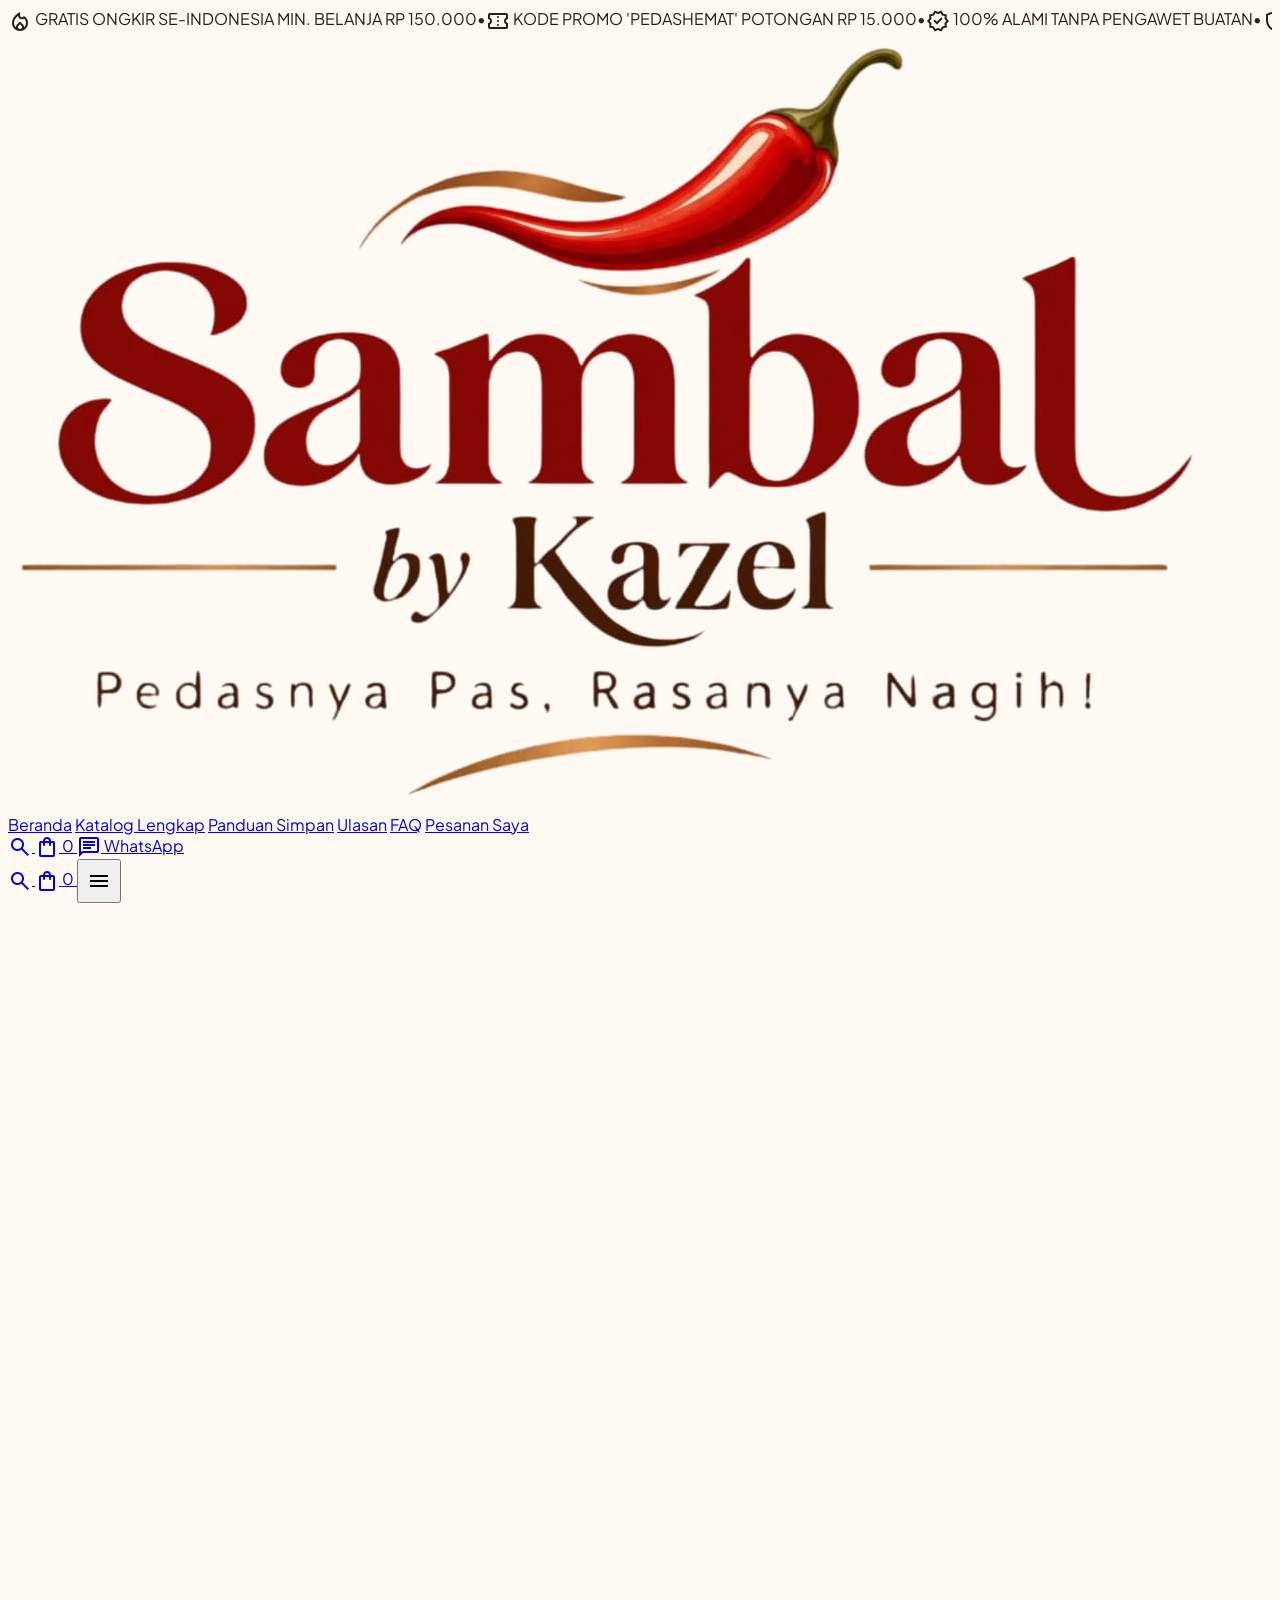
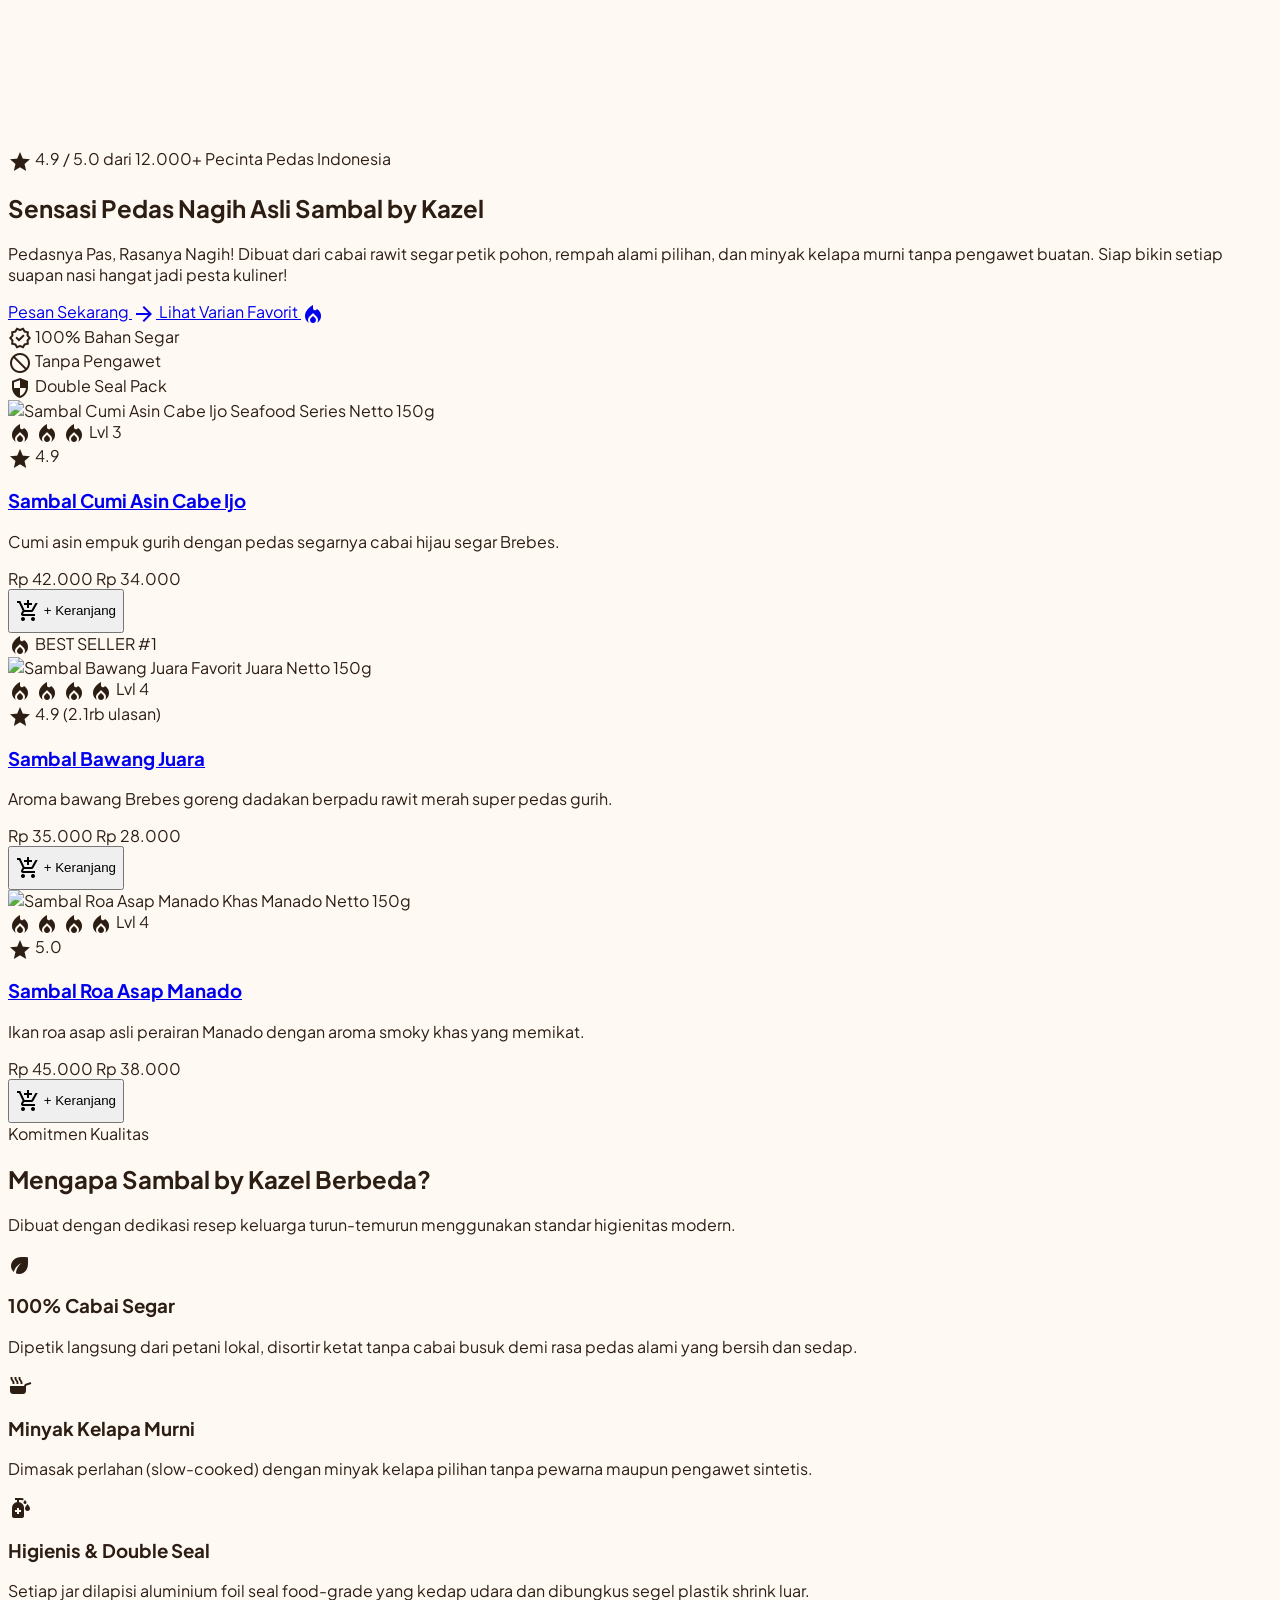
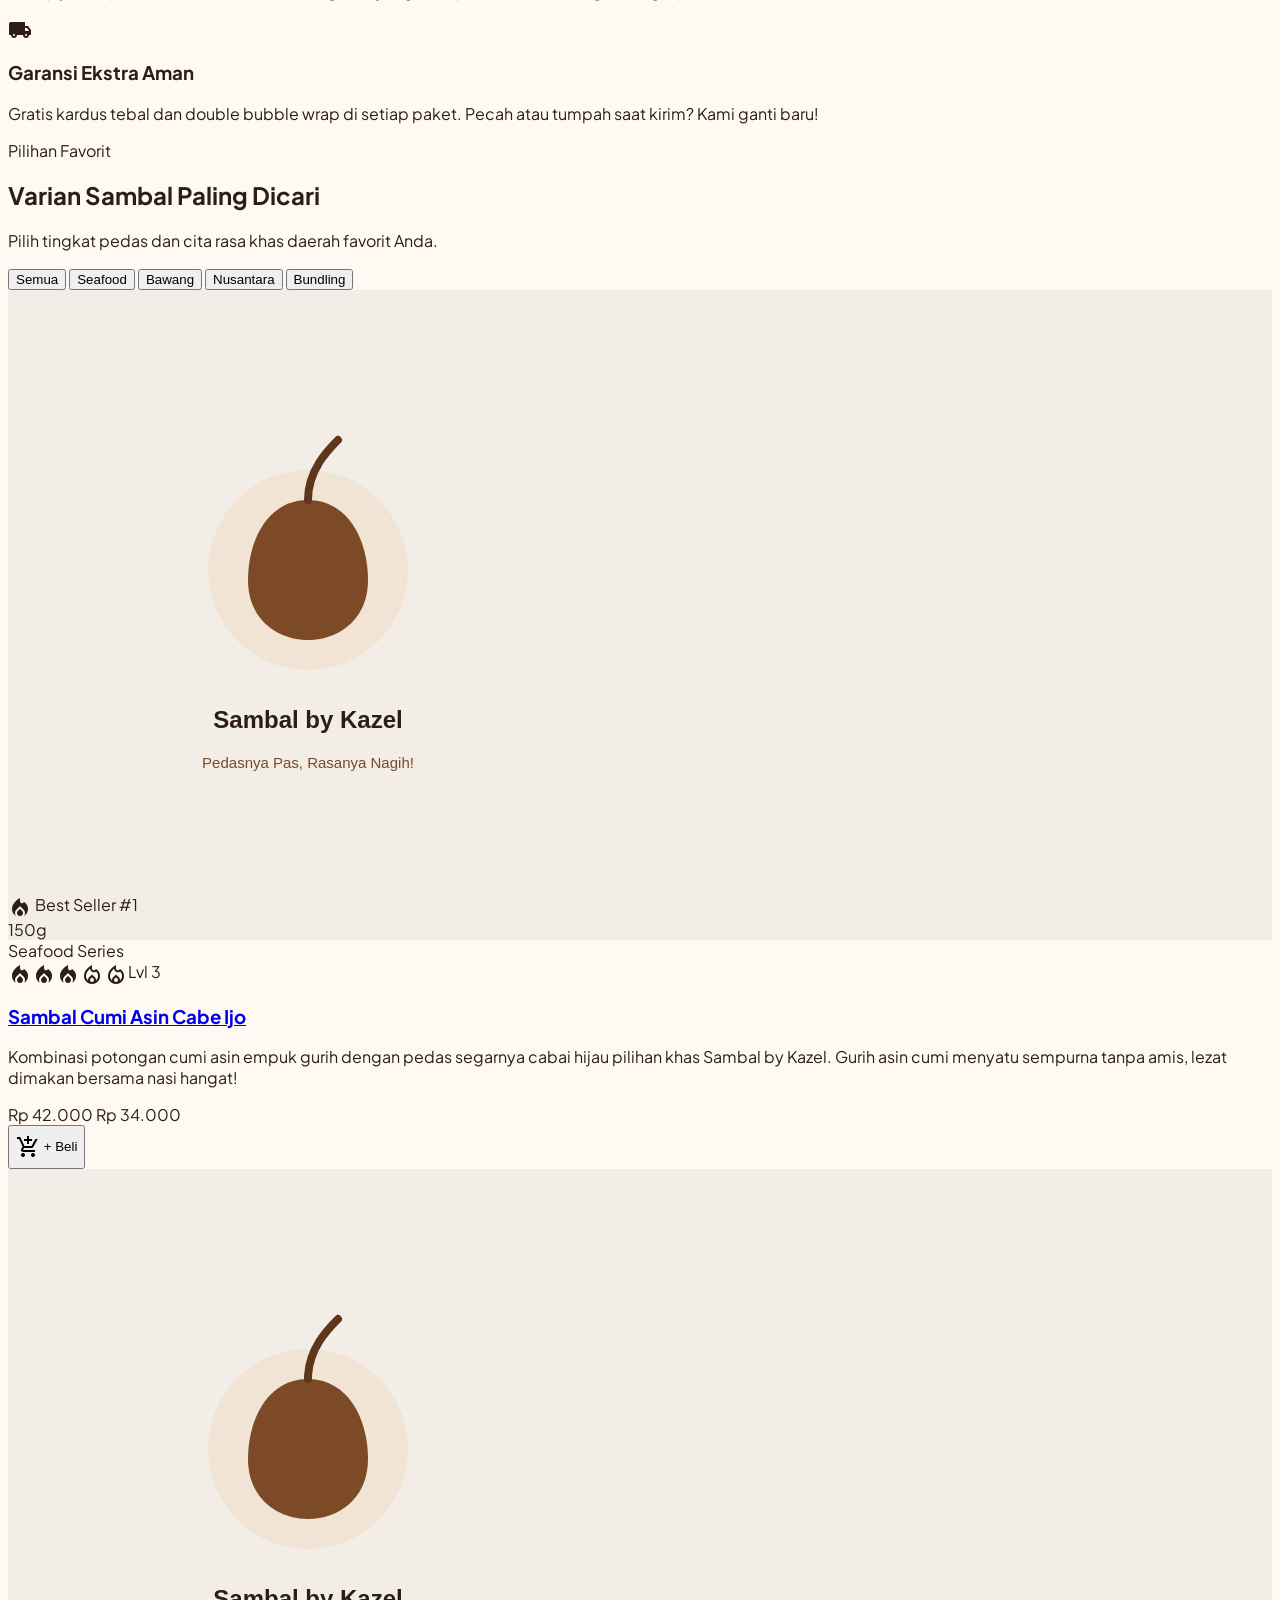
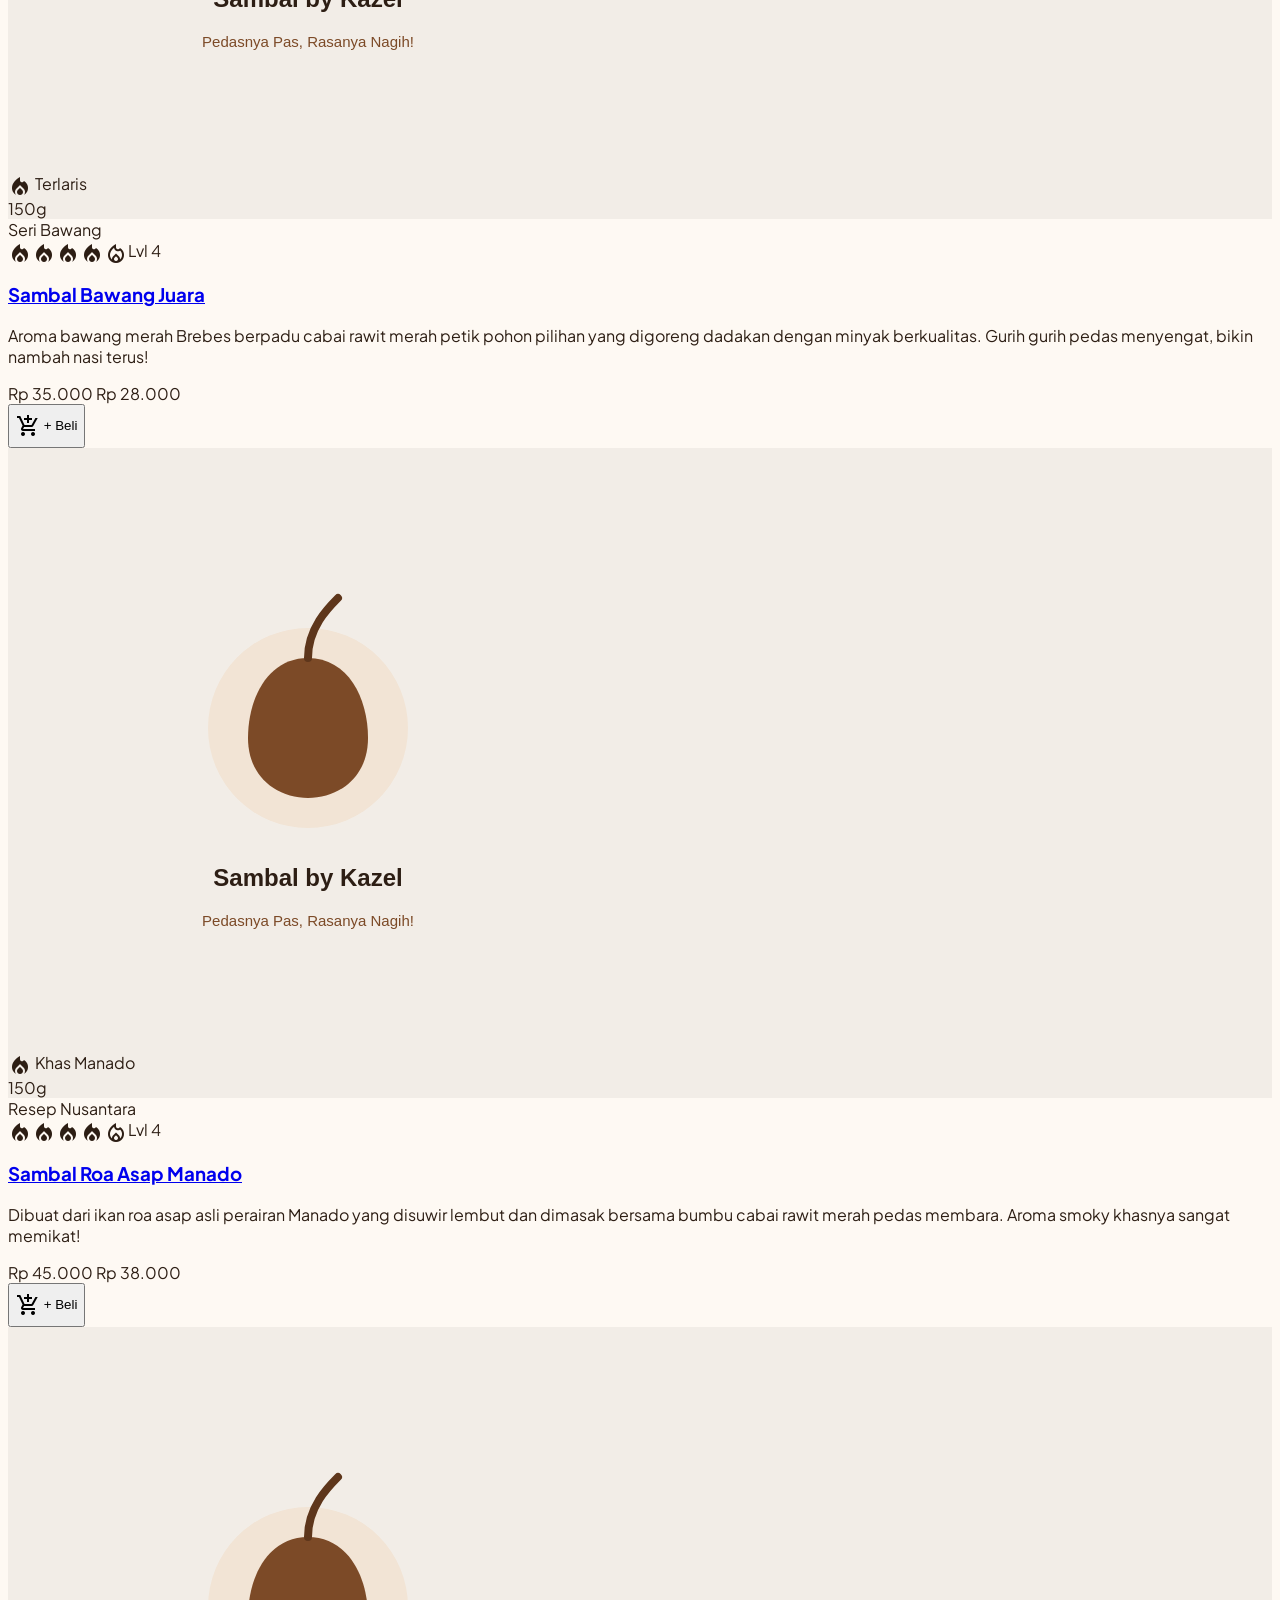
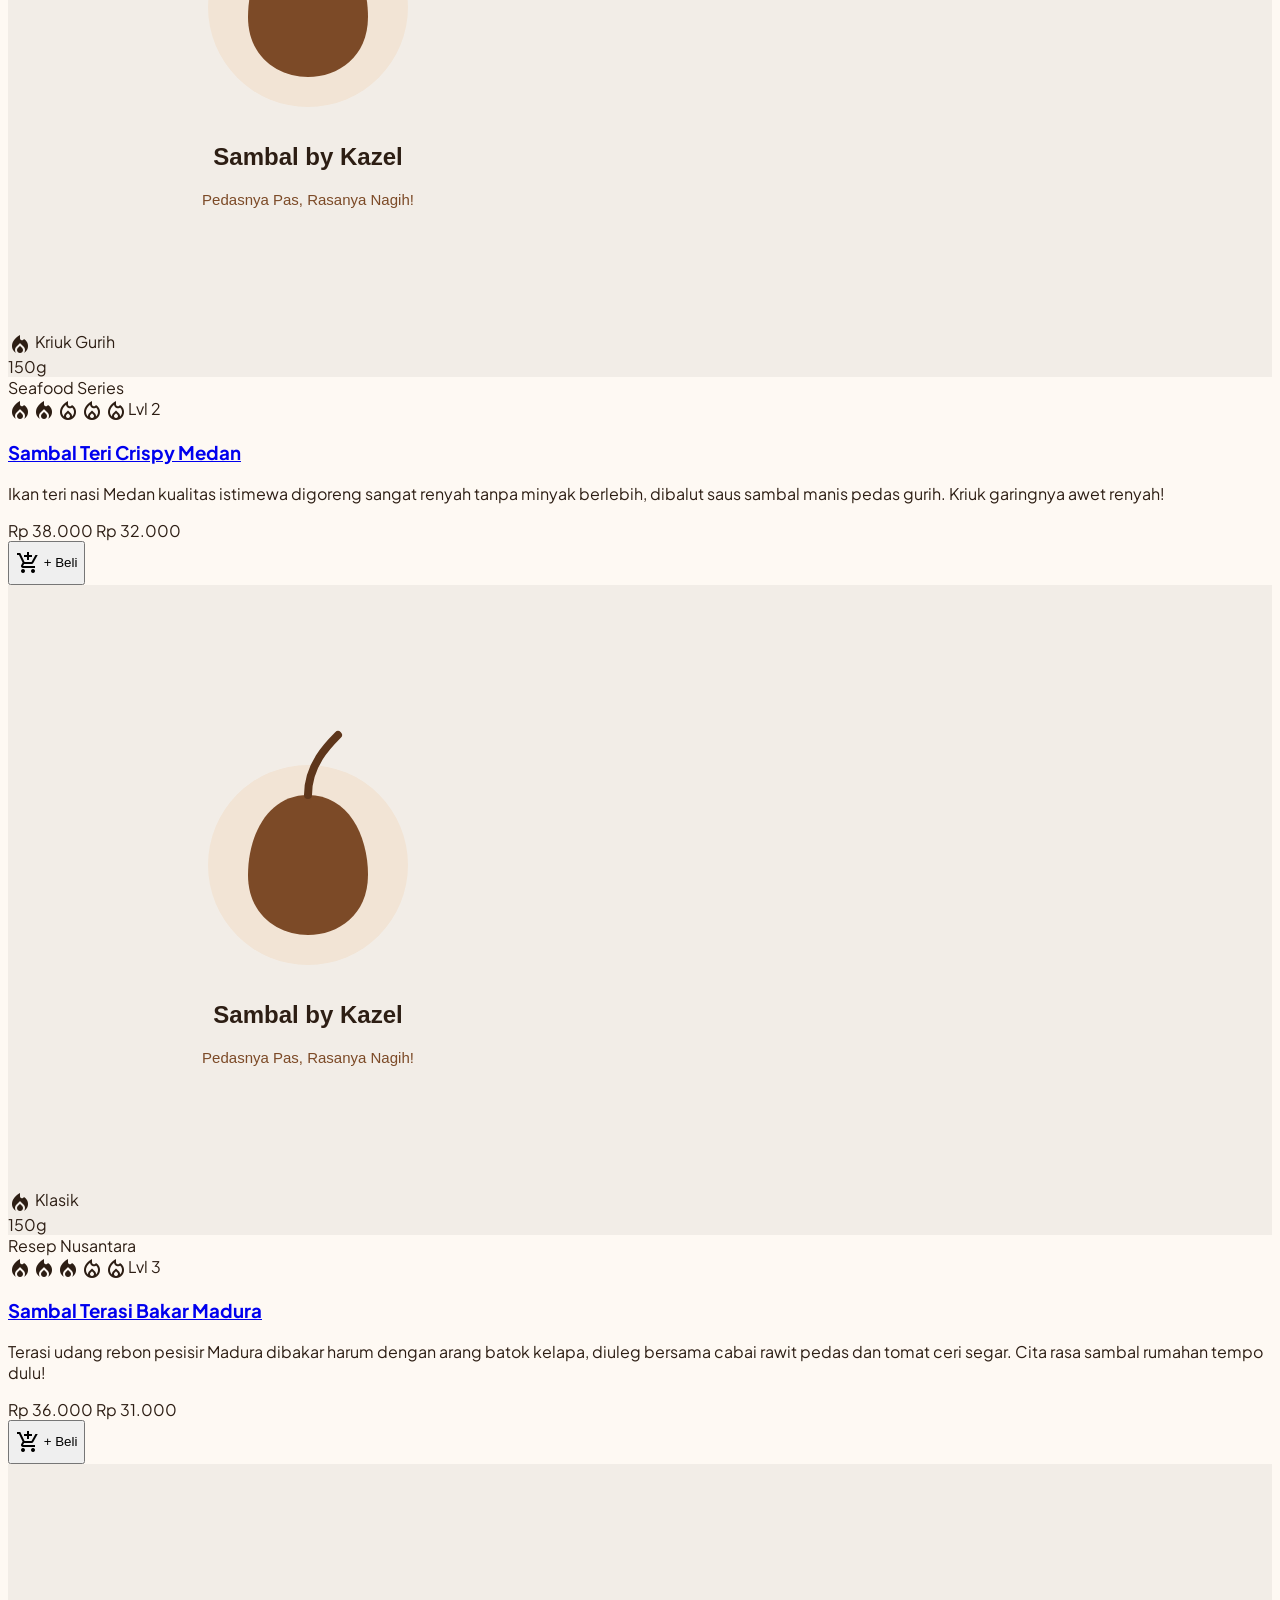
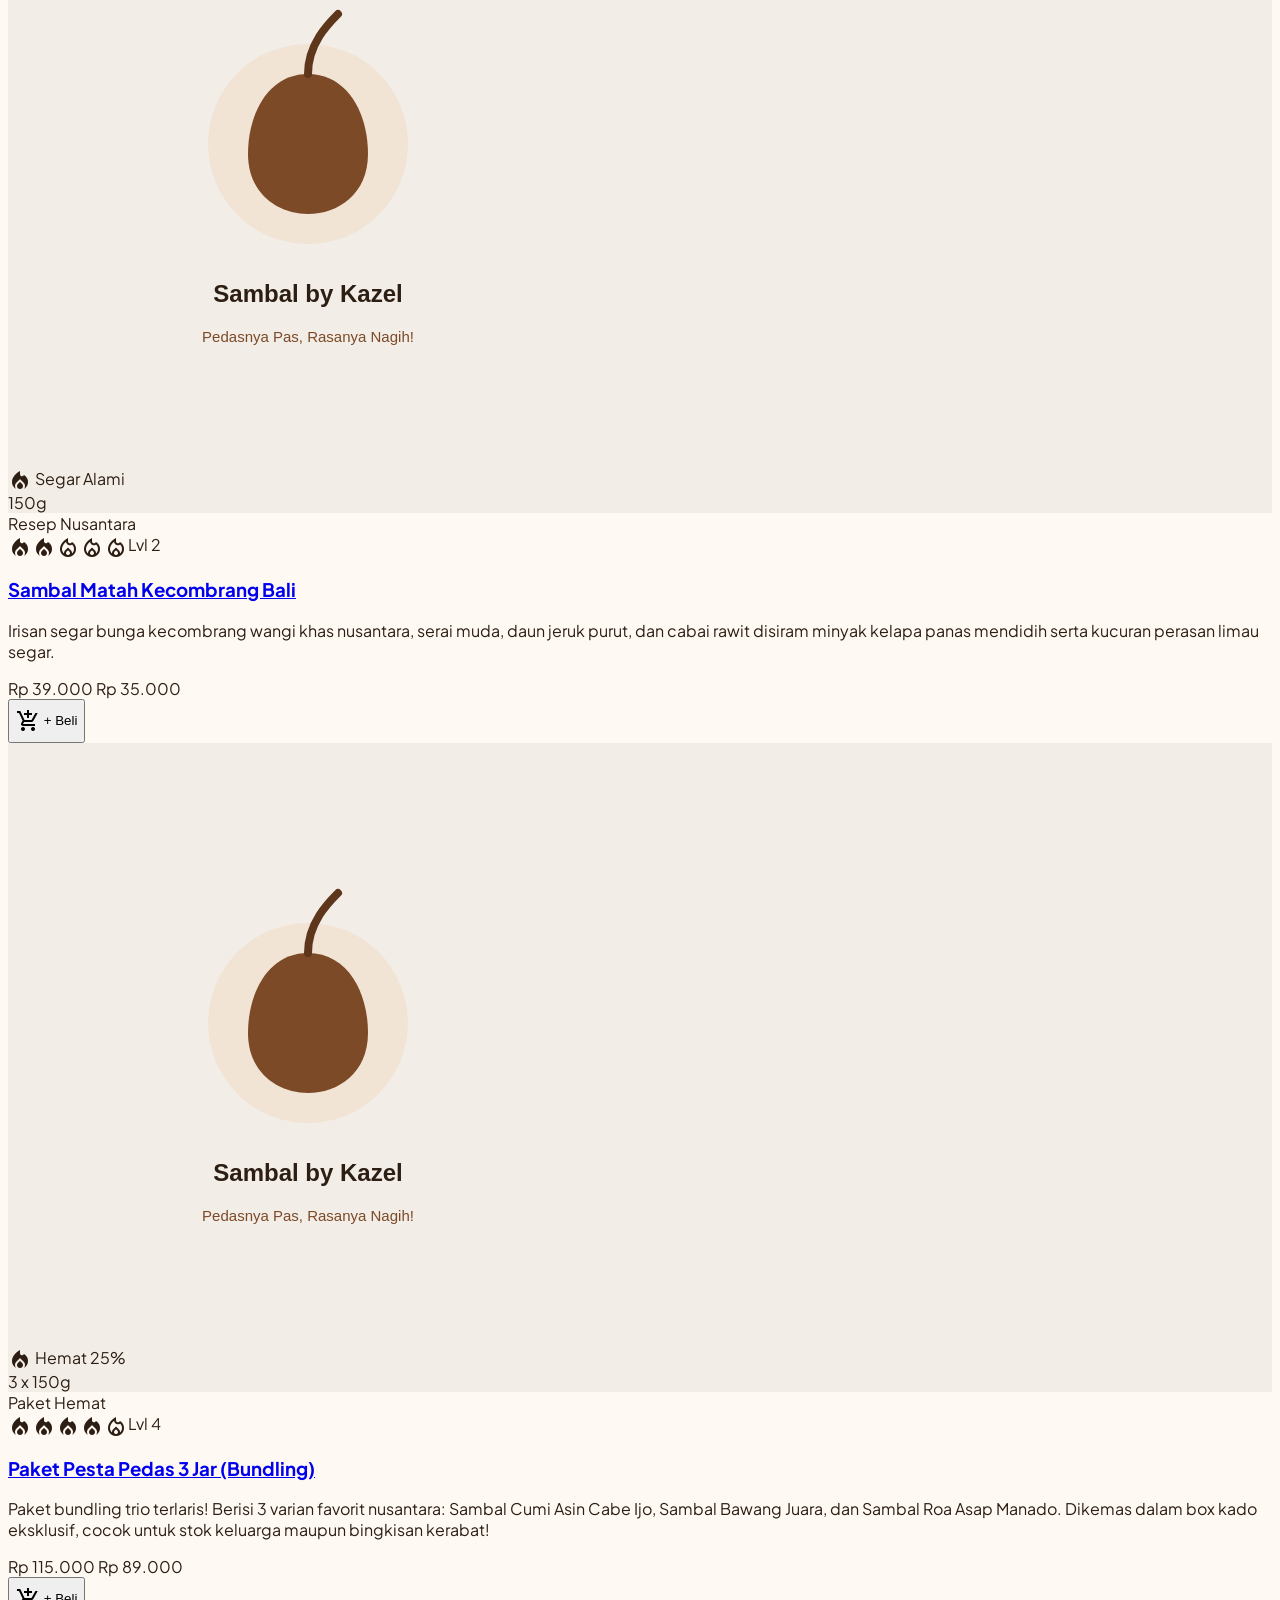
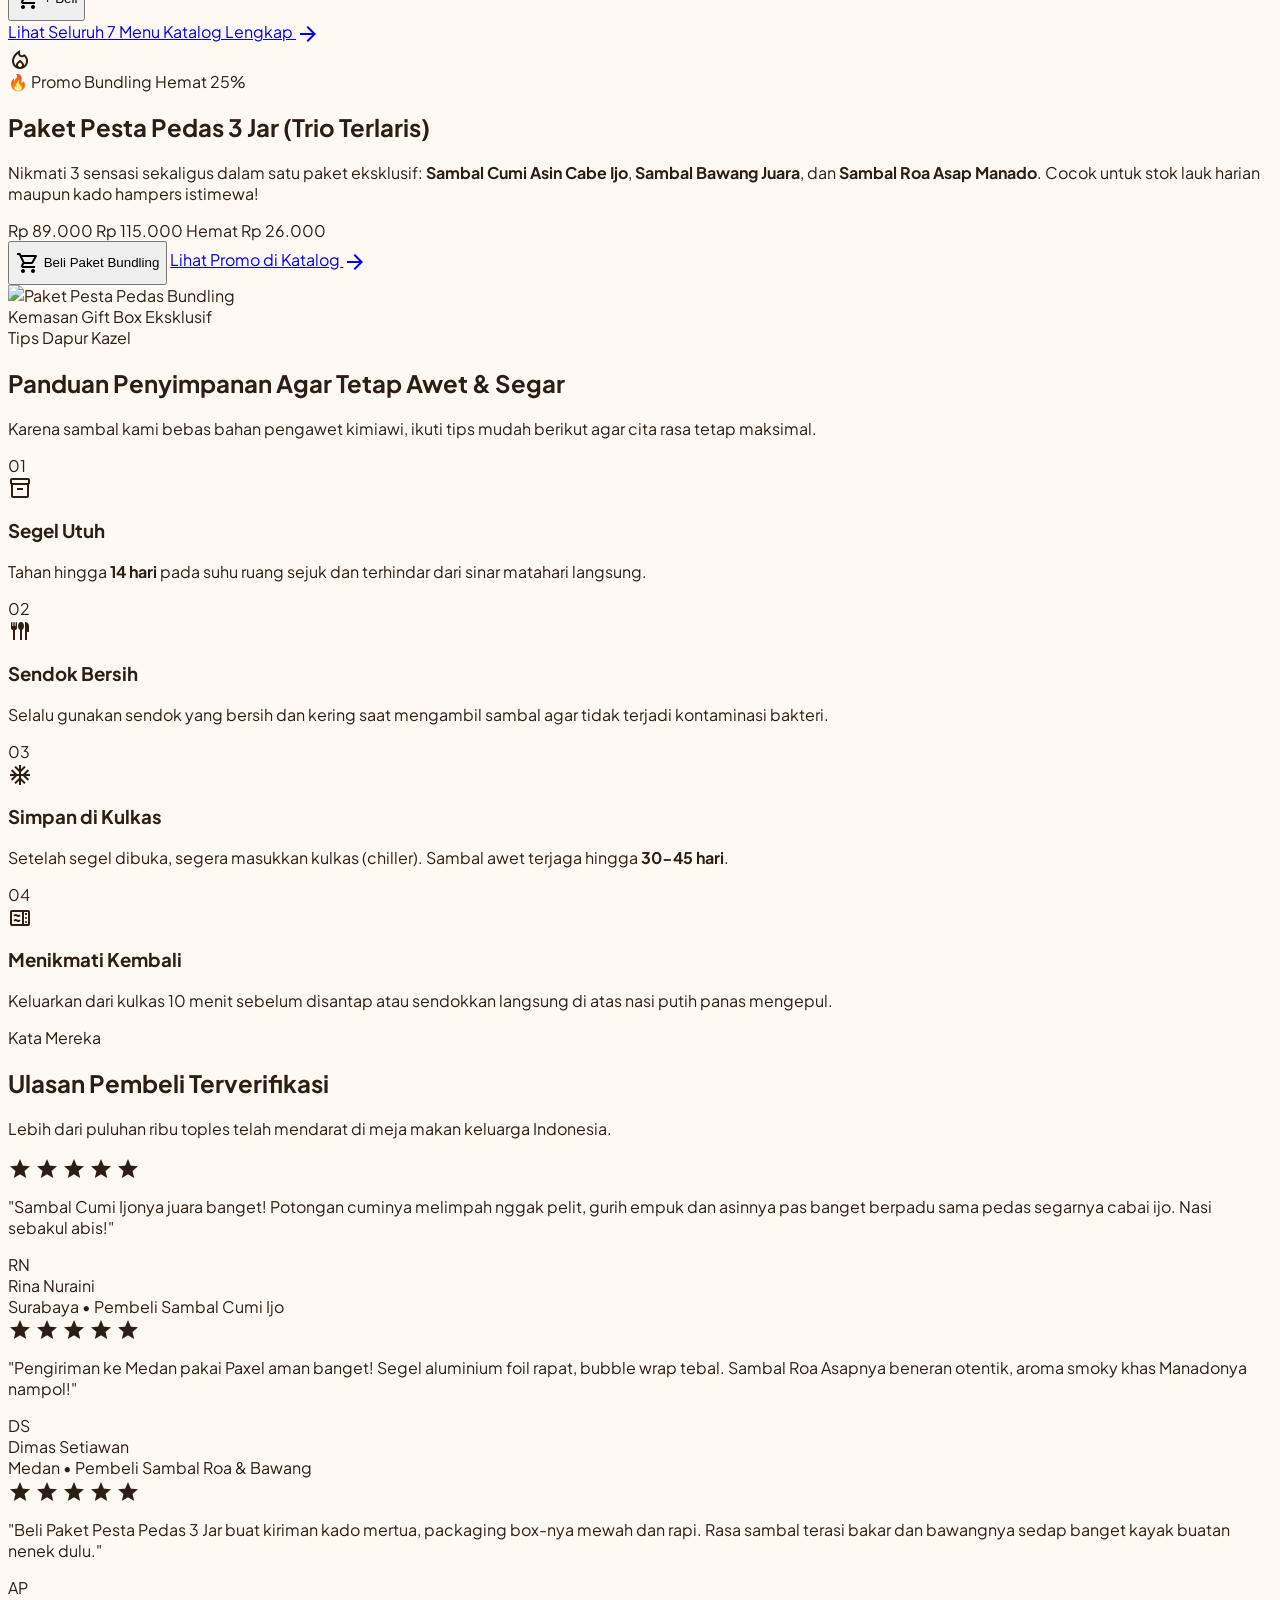
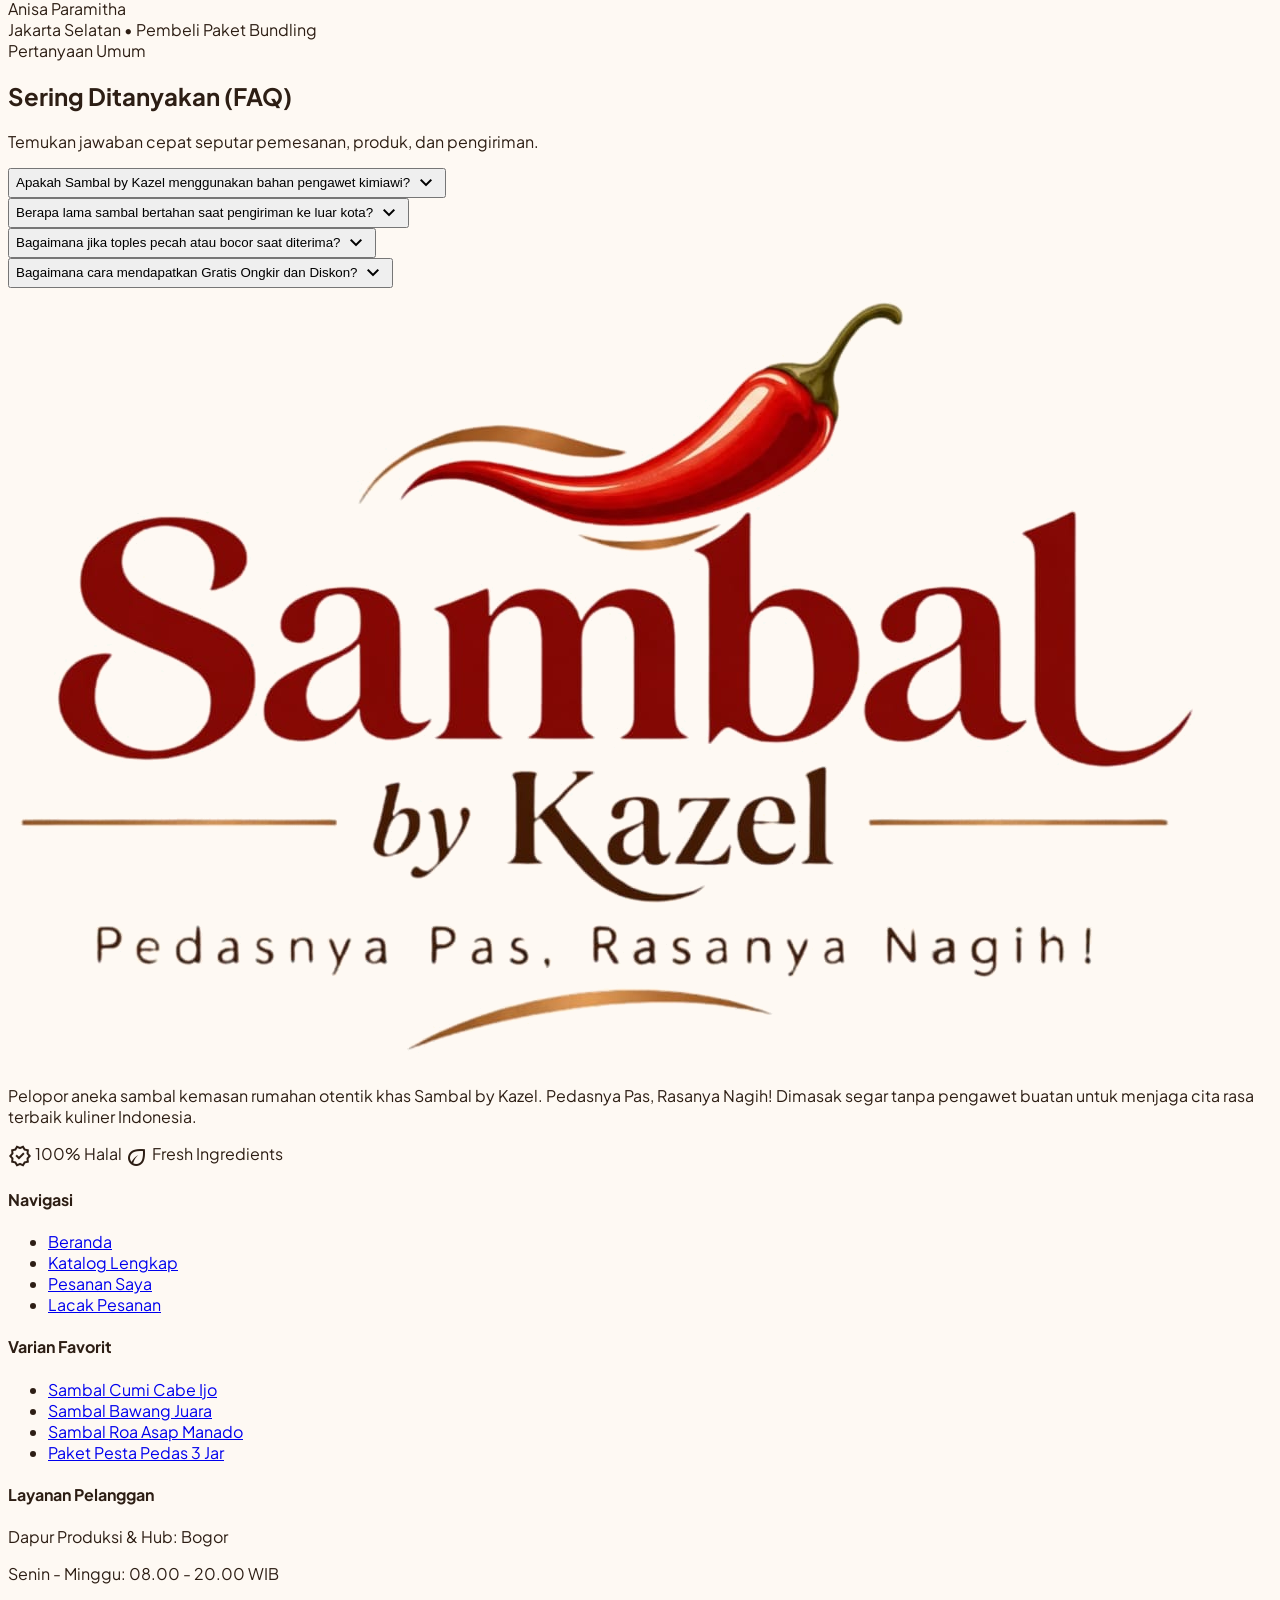
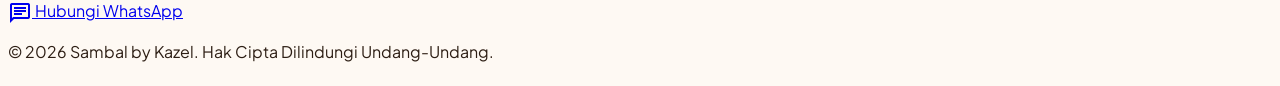
==== commit 3cc72c10: "feat: restructure admin panel, enhance order tracking, add order history, and update gas script" ====
--- a/index.html
+++ b/index.html
@@ -5,7 +5,7 @@
   <meta name="viewport" content="width=device-width, initial-scale=1.0">
   <title>Sambal by Kazel - Pedasnya Pas, Rasanya Nagih!</title>
   <meta name="description" content="Nikmati aneka sambal kemasan rumahan otentik dari Sambal by Kazel. Pedasnya Pas, Rasanya Nagih! Sambal Cumi Ijo, Sambal Bawang Juara, Sambal Roa Manado. Segel higienis, garansi aman kirim se-Indonesia.">
-  <link rel="icon" type="image/png" href="assets/images/logo.png">
+  <link rel="icon" type="image/png" href="/assets/images/logo.png">
   
   <!-- Google Fonts: Plus Jakarta Sans & Material Symbols Outlined -->
   <link rel="preconnect" href="https://fonts.googleapis.com">
@@ -15,10 +15,10 @@
   
   <!-- Tailwind CSS via CDN & External Custom Config -->
   <script src="https://cdn.tailwindcss.com"></script>
-  <script src="assets/js/tailwind.config.js"></script>
+  <script src="/assets/js/tailwind.config.js"></script>
   
   <!-- Master Stylesheet -->
-  <link rel="stylesheet" href="assets/css/style.css">
+  <link rel="stylesheet" href="/assets/css/style.css">
 </head>
 <body class="bg-background text-on-surface flex flex-col min-h-screen antialiased selection:bg-primary-fixed selection:text-primary">
 
@@ -53,7 +53,7 @@
 
           <!-- Dua Tombol CTA Rata Tengah -->
           <div class="flex flex-col sm:flex-row items-center justify-center gap-3.5 w-full sm:w-auto mb-8">
-            <a href="katalog.html" class="w-full sm:w-auto inline-flex items-center justify-center gap-2 px-7 py-3.5 rounded-xl font-bold text-white bg-primary hover:bg-primary-container shadow-lg shadow-primary/25 active:scale-95 transition-all duration-150 tap-target">
+            <a href="/katalog" class="w-full sm:w-auto inline-flex items-center justify-center gap-2 px-7 py-3.5 rounded-xl font-bold text-white bg-primary hover:bg-primary-container shadow-lg shadow-primary/25 active:scale-95 transition-all duration-150 tap-target">
               <span>Pesan Sekarang</span>
               <span class="material-symbols-outlined text-lg">arrow_forward</span>
             </a>
@@ -115,7 +115,7 @@
                   </span>
                 </div>
 
-                <a href="produk.html?id=sambal-cumi-ijo" class="block hover:text-primary transition-colors">
+                <a href="/produk?id=sambal-cumi-ijo" class="block hover:text-primary transition-colors">
                   <h3 class="font-extrabold text-sm sm:text-base text-on-surface line-clamp-1">Sambal Cumi Asin Cabe Ijo</h3>
                 </a>
                 
@@ -176,7 +176,7 @@
                   </span>
                 </div>
 
-                <a href="produk.html?id=sambal-bawang-juara" class="block hover:text-primary transition-colors">
+                <a href="/produk?id=sambal-bawang-juara" class="block hover:text-primary transition-colors">
                   <h3 class="font-black text-base sm:text-lg text-on-surface line-clamp-1">Sambal Bawang Juara</h3>
                 </a>
                 
@@ -230,7 +230,7 @@
                   </span>
                 </div>
 
-                <a href="produk.html?id=sambal-roa-asap" class="block hover:text-primary transition-colors">
+                <a href="/produk?id=sambal-roa-asap" class="block hover:text-primary transition-colors">
                   <h3 class="font-extrabold text-sm sm:text-base text-on-surface line-clamp-1">Sambal Roa Asap Manado</h3>
                 </a>
                 
@@ -343,7 +343,7 @@
         </div>
 
         <div class="mt-12 text-center">
-          <a href="katalog.html" class="inline-flex items-center gap-2 px-8 py-3.5 rounded-xl font-bold text-sm bg-surface-container-lowest text-primary hover:bg-primary-fixed border border-primary/30 shadow-md active:scale-95 transition-all tap-target">
+          <a href="/katalog" class="inline-flex items-center gap-2 px-8 py-3.5 rounded-xl font-bold text-sm bg-surface-container-lowest text-primary hover:bg-primary-fixed border border-primary/30 shadow-md active:scale-95 transition-all tap-target">
             <span>Lihat Seluruh 7 Menu Katalog Lengkap</span>
             <span class="material-symbols-outlined text-lg">arrow_forward</span>
           </a>
@@ -383,7 +383,7 @@
                   <span class="material-symbols-outlined text-lg">shopping_cart</span>
                   <span>Beli Paket Bundling</span>
                 </button>
-                <a href="katalog.html?category=bundling" class="px-5 py-3 bg-white/15 hover:bg-white/25 border border-white/30 text-white font-bold text-sm rounded-xl transition-all flex items-center gap-1.5 tap-target">
+                <a href="/katalog?category=bundling" class="px-5 py-3 bg-white/15 hover:bg-white/25 border border-white/30 text-white font-bold text-sm rounded-xl transition-all flex items-center gap-1.5 tap-target">
                   <span>Lihat Promo di Katalog</span>
                   <span class="material-symbols-outlined text-base">arrow_forward</span>
                 </a>
@@ -612,7 +612,7 @@
   <app-footer></app-footer>
 
   <!-- Scripts -->
-  <script src="assets/js/app.js"></script>
-  <script src="assets/js/pages/home.js"></script>
+  <script src="/assets/js/app.js"></script>
+  <script src="/assets/js/pages/home.js"></script>
 </body>
 </html>
--- a/assets/css/style.css
+++ b/assets/css/style.css
@@ -18,7 +18,7 @@
 
 body {
   font-family: 'Plus Jakarta Sans', system-ui, -apple-system, BlinkMacSystemFont, 'Segoe UI', Roboto, Oxygen, Ubuntu, Cantarell, sans-serif;
-  color: #1d1b18;
+  color: #2D1E14;
   background-color: #fef9f3;
   overflow-x: hidden;
 }
@@ -58,12 +58,12 @@
 }
 
 ::-webkit-scrollbar-thumb {
-  background: #e6bdb8;
+  background: #D8BEA2;
   border-radius: 9999px;
 }
 
 ::-webkit-scrollbar-thumb:hover {
-  background: #916f6b;
+  background: #7C4A27;
 }
 
 .scrollbar-none,
@@ -152,7 +152,7 @@
   padding: 12px 18px;
   border-radius: 14px;
   box-shadow: 0 10px 25px -5px rgba(0, 0, 0, 0.3), 0 8px 10px -6px rgba(0, 0, 0, 0.2);
-  border-left: 4px solid #b70011;
+  border-left: 4px solid #7C4A27;
   font-size: 0.875rem;
   font-weight: 500;
   animation: slideInUp 0.3s cubic-bezier(0.16, 1, 0.3, 1) forwards;
@@ -247,3 +247,56 @@
 .animate-shake {
   animation: shake 0.5s ease-in-out;
 }
+
+/* 13. Professional Single-Page Printable Invoice Styles */
+@page {
+  size: A4 portrait;
+  margin: 10mm 12mm;
+}
+
+@media print {
+  html, body {
+    background: #ffffff !important;
+    background-color: #ffffff !important;
+    color: #000000 !important;
+    margin: 0 !important;
+    padding: 0 !important;
+    min-height: auto !important;
+    box-shadow: none !important;
+    -webkit-print-color-adjust: exact !important;
+    print-color-adjust: exact !important;
+  }
+
+  app-header,
+  app-footer,
+  header,
+  footer,
+  nav,
+  .print\:hidden {
+    display: none !important;
+  }
+
+  #printableInvoice,
+  #adminPrintableSlip {
+    display: block !important;
+    background: #ffffff !important;
+    color: #000000 !important;
+    box-shadow: none !important;
+    border: none !important;
+    padding: 0 !important;
+    margin: 0 auto !important;
+    width: 100% !important;
+    max-width: 100% !important;
+    page-break-inside: avoid;
+  }
+
+  #printableInvoice *,
+  #adminPrintableSlip * {
+    box-shadow: none !important;
+    text-shadow: none !important;
+  }
+
+  tr, td, th {
+    page-break-inside: avoid !important;
+  }
+}
